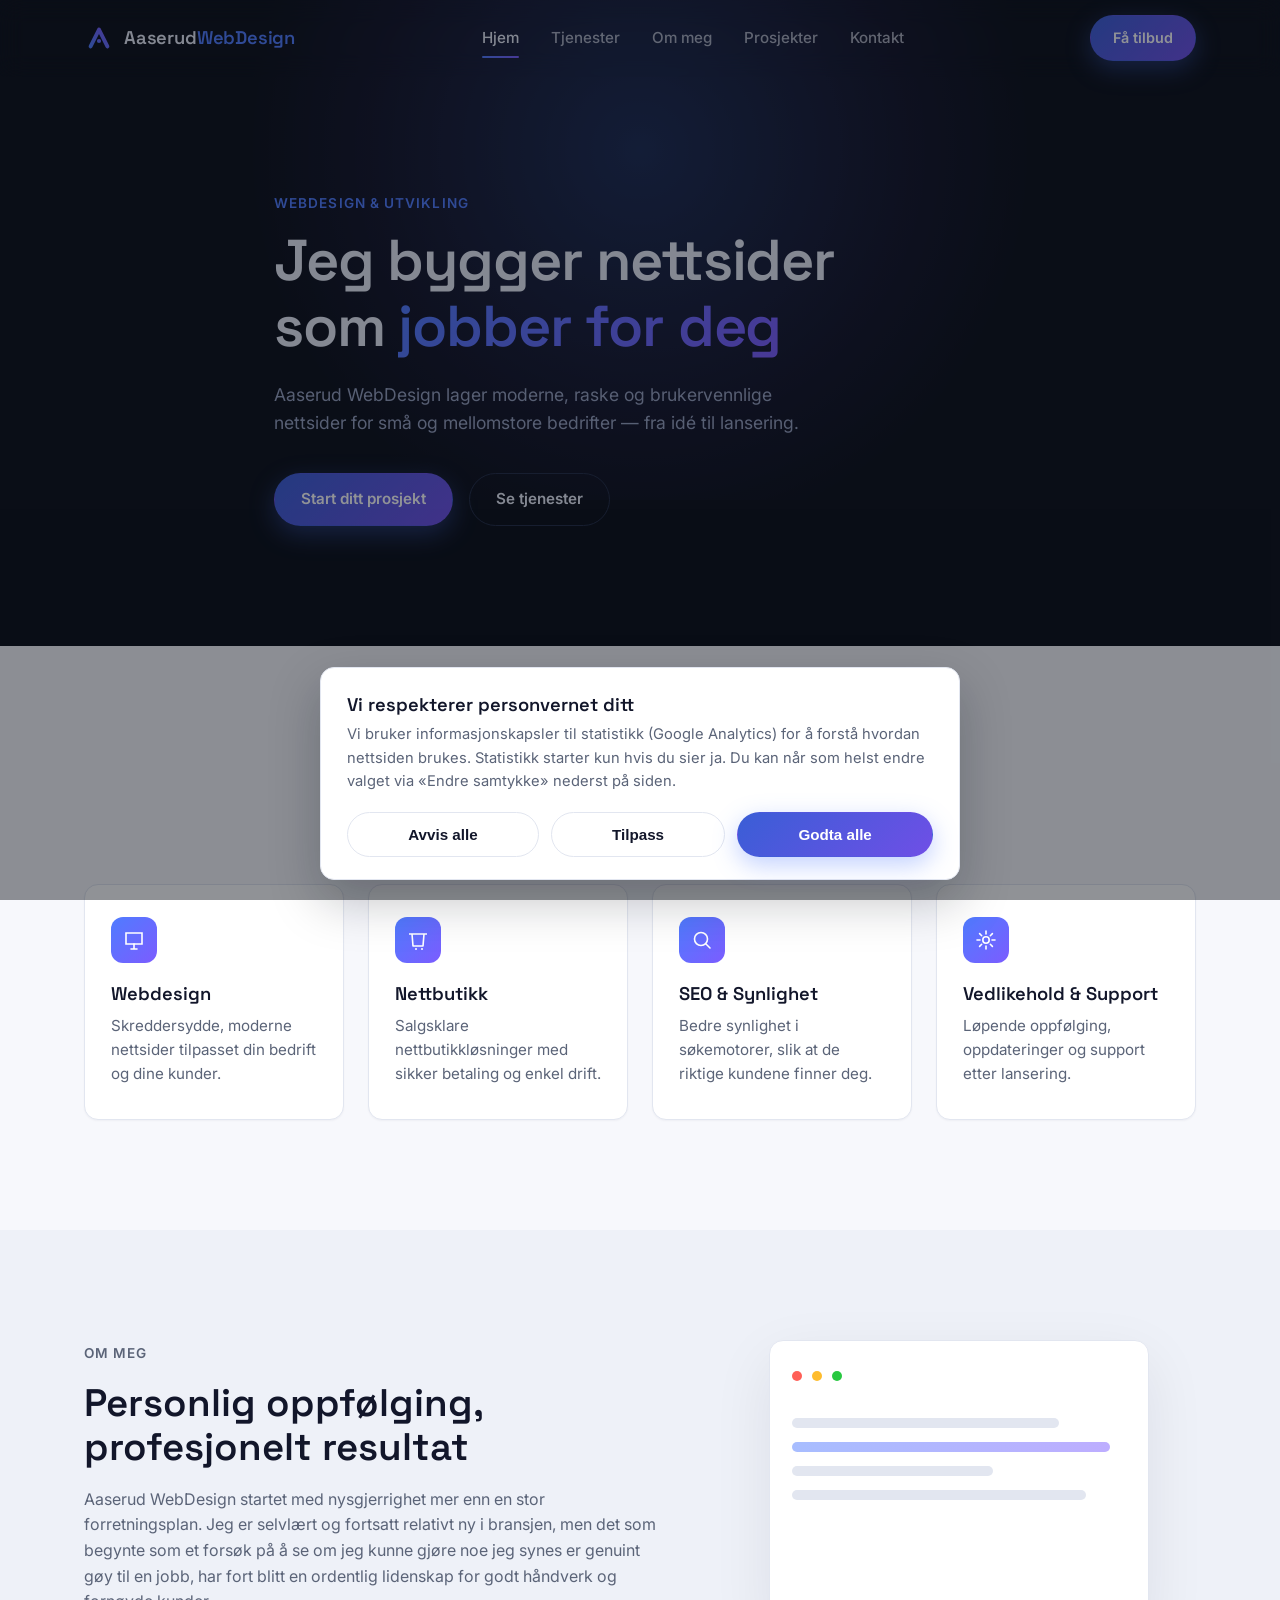
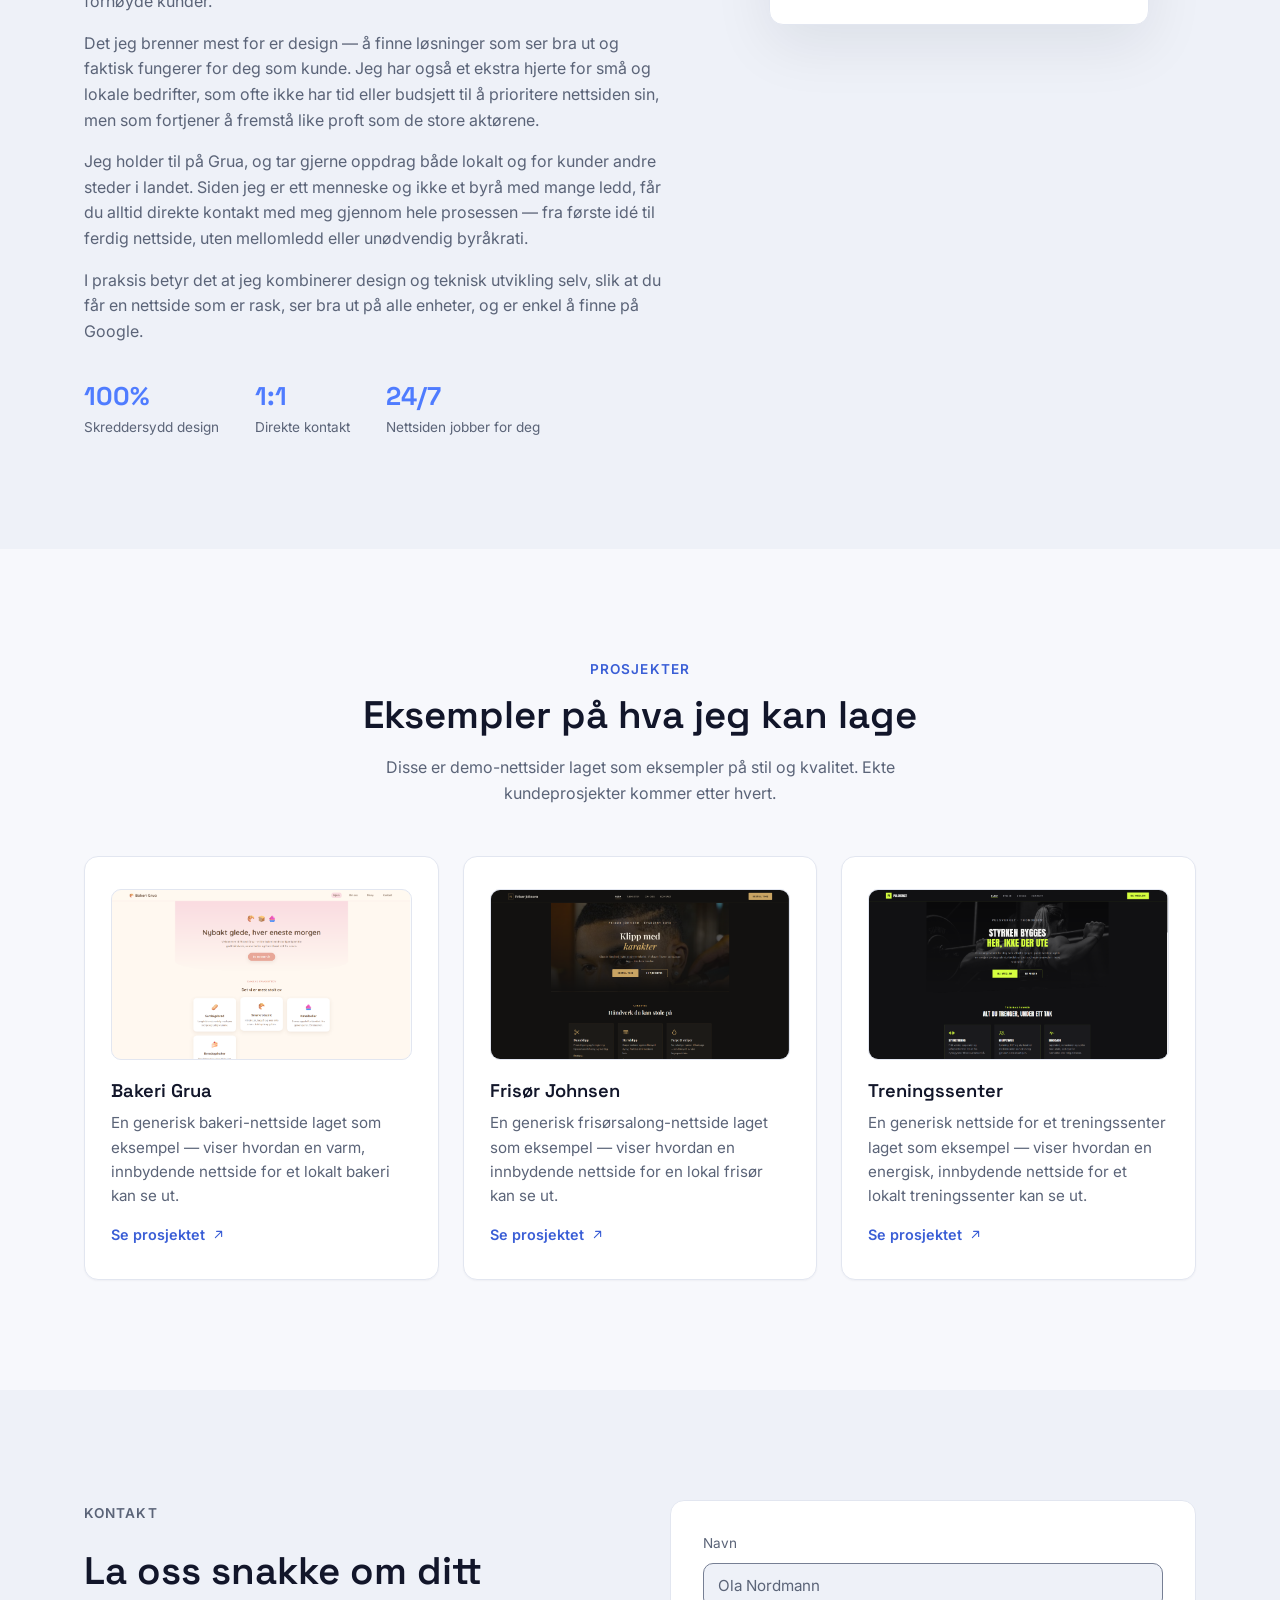
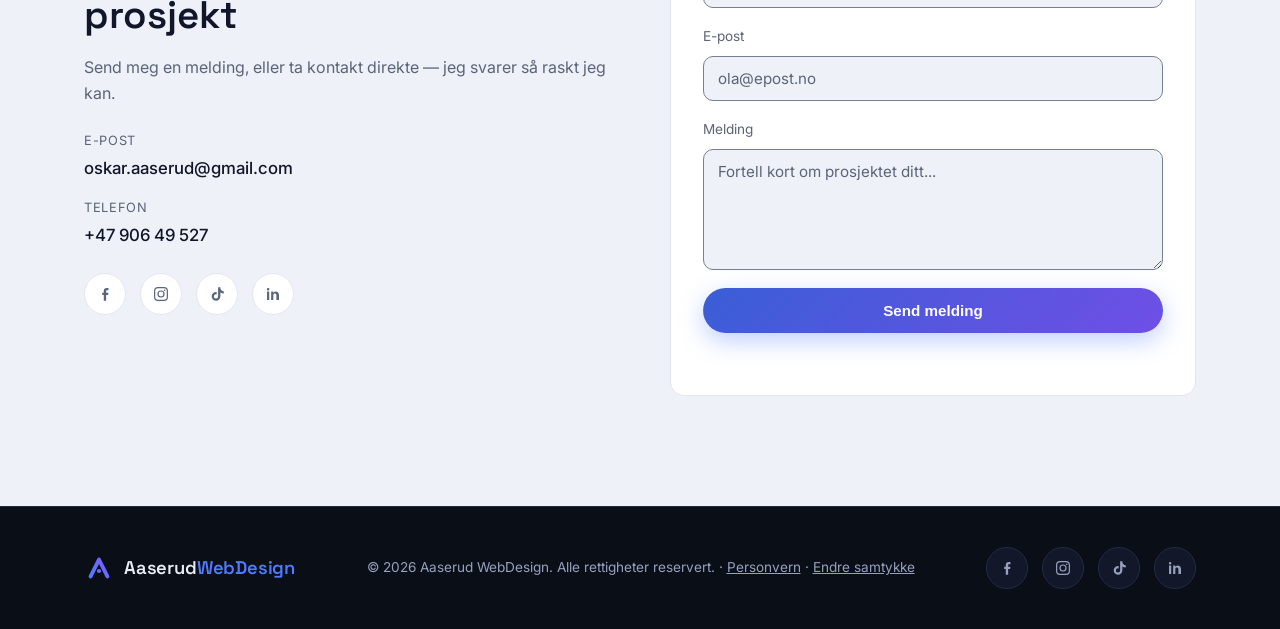
==== index.html @ 6ab15b95 "Forbedre universell utforming (WCAG 2.1 AA) Fikser kontrast (mørkere aksentfarge til tekst/knapper)," ====
<!DOCTYPE html>
<html lang="no">
<head>
<meta charset="UTF-8">
<meta name="viewport" content="width=device-width, initial-scale=1.0">
<title>Aaserud WebDesign | Nettsider som konverterer</title>
<meta name="description" content="Aaserud WebDesign lager moderne, raske og effektive nettsider for bedrifter. Webdesign, nettbutikk, SEO og support.">
<link rel="preconnect" href="https://fonts.googleapis.com">
<link rel="preconnect" href="https://fonts.gstatic.com" crossorigin>
<link href="https://fonts.googleapis.com/css2?family=Space+Grotesk:wght@400;500;600;700&family=Inter:wght@400;500;600&display=swap" rel="stylesheet">
<link rel="stylesheet" href="css/style.css">
<link rel="icon" type="image/svg+xml" href="favicon.svg">
</head>
<body>

<!-- Lar tastatur-/skjermleserbrukere hoppe rett til innholdet -->
<a href="#innhold" class="skip-link">Hopp til hovedinnhold</a>

<!-- Shared logo mark (referenced via <use>) -->
<svg width="0" height="0" style="position:absolute" aria-hidden="true">
  <defs>
    <linearGradient id="logoGrad" x1="0%" y1="100%" x2="100%" y2="0%">
      <stop offset="0%" stop-color="#4f7cff"/>
      <stop offset="100%" stop-color="#7c5cff"/>
    </linearGradient>
  </defs>
  <symbol id="logo-mark" viewBox="0 0 100 100">
    <path d="M22 78 L50 22 L78 78" fill="none" stroke="url(#logoGrad)" stroke-width="13" stroke-linecap="round" stroke-linejoin="round"/>
    <circle cx="50" cy="60" r="7" fill="url(#logoGrad)"/>
  </symbol>
</svg>

<header class="site-header" id="site-header">
  <div class="container header-inner">
    <a href="#hjem" class="logo">
      <svg class="logo-mark" aria-hidden="true"><use href="#logo-mark"/></svg>
      <span class="logo-text">Aaserud<span class="logo-accent">WebDesign</span></span>
    </a>

    <nav class="main-nav" id="main-nav">
      <a href="#hjem">Hjem</a>
      <a href="#tjenester">Tjenester</a>
      <a href="#om-oss">Om meg</a>
      <a href="#prosjekter">Prosjekter</a>
      <a href="#kontakt">Kontakt</a>
    </nav>

    <a href="#kontakt" class="btn btn-primary btn-nav">Få tilbud</a>

    <button class="nav-toggle" id="nav-toggle" aria-label="Åpne meny" aria-expanded="false">
      <span></span><span></span><span></span>
    </button>
  </div>
</header>

<main id="innhold" tabindex="-1">

  <!-- HERO -->
  <section class="hero" id="hjem">
    <div class="hero-glow"></div>
    <div class="container hero-inner">
      <p class="eyebrow">Webdesign &amp; Utvikling</p>
      <h1>Jeg bygger nettsider<br>som <span class="text-gradient">jobber for deg</span></h1>
      <p class="hero-lead">
        Aaserud WebDesign lager moderne, raske og brukervennlige nettsider
        for små og mellomstore bedrifter — fra idé til lansering.
      </p>
      <div class="hero-actions">
        <a href="#kontakt" class="btn btn-primary">Start ditt prosjekt</a>
        <a href="#tjenester" class="btn btn-ghost">Se tjenester</a>
      </div>
    </div>
  </section>

  <!-- TJENESTER -->
  <section class="section" id="tjenester">
    <div class="container">
      <p class="eyebrow center">Tjenester</p>
      <h2 class="section-title center">Hva jeg kan hjelpe deg med</h2>

      <div class="grid grid-4">
        <div class="card reveal">
          <div class="card-icon" aria-hidden="true">
            <svg viewBox="0 0 24 24" fill="none"><path d="M4 5h16v11H4z" stroke="currentColor" stroke-width="1.6"/><path d="M9 21h6M12 16v5" stroke="currentColor" stroke-width="1.6" stroke-linecap="round"/></svg>
          </div>
          <h3>Webdesign</h3>
          <p>Skreddersydde, moderne nettsider tilpasset din bedrift og dine kunder.</p>
        </div>

        <div class="card reveal">
          <div class="card-icon" aria-hidden="true">
            <svg viewBox="0 0 24 24" fill="none"><path d="M3 6h18M6 6l1 12h10l1-12" stroke="currentColor" stroke-width="1.6" stroke-linejoin="round"/><circle cx="10" cy="21" r="1" fill="currentColor"/><circle cx="16" cy="21" r="1" fill="currentColor"/></svg>
          </div>
          <h3>Nettbutikk</h3>
          <p>Salgsklare nettbutikkløsninger med sikker betaling og enkel drift.</p>
        </div>

        <div class="card reveal">
          <div class="card-icon" aria-hidden="true">
            <svg viewBox="0 0 24 24" fill="none"><circle cx="11" cy="11" r="6.5" stroke="currentColor" stroke-width="1.6"/><path d="M20 20l-4-4" stroke="currentColor" stroke-width="1.6" stroke-linecap="round"/></svg>
          </div>
          <h3>SEO &amp; Synlighet</h3>
          <p>Bedre synlighet i søkemotorer, slik at de riktige kundene finner deg.</p>
        </div>

        <div class="card reveal">
          <div class="card-icon" aria-hidden="true">
            <svg viewBox="0 0 24 24" fill="none"><path d="M12 3v3M12 18v3M3 12h3M18 12h3M5.6 5.6l2.1 2.1M16.3 16.3l2.1 2.1M18.4 5.6l-2.1 2.1M7.7 16.3l-2.1 2.1" stroke="currentColor" stroke-width="1.6" stroke-linecap="round"/><circle cx="12" cy="12" r="3.2" stroke="currentColor" stroke-width="1.6"/></svg>
          </div>
          <h3>Vedlikehold &amp; Support</h3>
          <p>Løpende oppfølging, oppdateringer og support etter lansering.</p>
        </div>
      </div>
    </div>
  </section>

  <!-- OM OSS -->
  <section class="section section-alt" id="om-oss">
    <div class="container about-grid">
      <div class="about-text reveal">
        <p class="eyebrow">Om meg</p>
        <h2 class="section-title">Personlig oppfølging, profesjonelt resultat</h2>
        <p>
          Aaserud WebDesign startet med nysgjerrighet mer enn en stor forretningsplan.
          Jeg er selvlært og fortsatt relativt ny i bransjen, men det som begynte som et
          forsøk på å se om jeg kunne gjøre noe jeg synes er genuint gøy til en jobb, har
          fort blitt en ordentlig lidenskap for godt håndverk og fornøyde kunder.
        </p>
        <p>
          Det jeg brenner mest for er design — å finne løsninger som ser bra ut og faktisk
          fungerer for deg som kunde. Jeg har også et ekstra hjerte for små og lokale
          bedrifter, som ofte ikke har tid eller budsjett til å prioritere nettsiden sin,
          men som fortjener å fremstå like proft som de store aktørene.
        </p>
        <p>
          Jeg holder til på Grua, og tar gjerne oppdrag både lokalt og for kunder andre
          steder i landet. Siden jeg er ett menneske og ikke et byrå med mange ledd, får
          du alltid direkte kontakt med meg gjennom hele prosessen — fra første idé til
          ferdig nettside, uten mellomledd eller unødvendig byråkrati.
        </p>
        <p>
          I praksis betyr det at jeg kombinerer design og teknisk utvikling selv, slik at
          du får en nettside som er rask, ser bra ut på alle enheter, og er enkel å finne
          på Google.
        </p>

        <div class="stats">
          <div class="stat">
            <span class="stat-num">100%</span>
            <span class="stat-label">Skreddersydd design</span>
          </div>
          <div class="stat">
            <span class="stat-num">1:1</span>
            <span class="stat-label">Direkte kontakt</span>
          </div>
          <div class="stat">
            <span class="stat-num">24/7</span>
            <span class="stat-label">Nettsiden jobber for deg</span>
          </div>
        </div>
      </div>

      <div class="about-visual reveal" aria-hidden="true">
        <div class="visual-card">
          <div class="visual-dot dot-red"></div>
          <div class="visual-dot dot-yellow"></div>
          <div class="visual-dot dot-green"></div>
          <div class="visual-lines">
            <span></span><span></span><span></span><span></span>
          </div>
        </div>
      </div>
    </div>
  </section>

  <!-- PROSJEKTER -->
  <section class="section" id="prosjekter">
    <div class="container">
      <p class="eyebrow center">Prosjekter</p>
      <h2 class="section-title center">Eksempler på hva jeg kan lage</h2>
      <p class="section-lead center">
        Disse er demo-nettsider laget som eksempler på stil og kvalitet. Ekte kundeprosjekter kommer etter hvert.
      </p>

      <div class="grid grid-3">
        <div class="card project-card reveal">
          <div class="project-thumb">
            <img src="bilder/Bakeri Grua.png" alt="Skjermbilde av Bakeri Grua-nettsiden" loading="lazy">
          </div>
          <h3>Bakeri Grua</h3>
          <p>En generisk bakeri-nettside laget som eksempel — viser hvordan en varm, innbydende nettside for et lokalt bakeri kan se ut.</p>
          <a href="https://oskaraaserud-dev.github.io/Bakeri-Grua/" class="project-link" target="_blank" rel="noopener" aria-label="Se prosjektet Bakeri Grua (åpnes i ny fane)">
            Se prosjektet
            <svg viewBox="0 0 24 24" fill="none"><path d="M7 17L17 7M9 7h8v8" stroke="currentColor" stroke-width="1.8" stroke-linecap="round" stroke-linejoin="round"/></svg>
          </a>
        </div>
        <div class="card project-card reveal">
          <div class="project-thumb">
            <img src="bilder/Frisør Johnsen.png" alt="Skjermbilde av Frisør Johnsen-nettsiden" loading="lazy">
          </div>
          <h3>Frisør Johnsen</h3>
          <p>En generisk frisørsalong-nettside laget som eksempel — viser hvordan en innbydende nettside for en lokal frisør kan se ut.</p>
          <a href="https://oskaraaserud-dev.github.io/Fris-r-Johnsen/" class="project-link" target="_blank" rel="noopener" aria-label="Se prosjektet Frisør Johnsen (åpnes i ny fane)">
            Se prosjektet
            <svg viewBox="0 0 24 24" fill="none"><path d="M7 17L17 7M9 7h8v8" stroke="currentColor" stroke-width="1.8" stroke-linecap="round" stroke-linejoin="round"/></svg>
          </a>
        </div>
        <div class="card project-card reveal">
          <div class="project-thumb">
            <img src="bilder/Treningssenter.png" alt="Skjermbilde av Treningssenter-nettsiden" loading="lazy">
          </div>
          <h3>Treningssenter</h3>
          <p>En generisk nettside for et treningssenter laget som eksempel — viser hvordan en energisk, innbydende nettside for et lokalt treningssenter kan se ut.</p>
          <a href="https://oskaraaserud-dev.github.io/treningssenter/" class="project-link" target="_blank" rel="noopener" aria-label="Se prosjektet Treningssenter (åpnes i ny fane)">
            Se prosjektet
            <svg viewBox="0 0 24 24" fill="none"><path d="M7 17L17 7M9 7h8v8" stroke="currentColor" stroke-width="1.8" stroke-linecap="round" stroke-linejoin="round"/></svg>
          </a>
        </div>
      </div>
    </div>
  </section>

  <!-- KONTAKT -->
  <section class="section section-alt" id="kontakt">
    <div class="container contact-grid">
      <div class="contact-info reveal">
        <p class="eyebrow">Kontakt</p>
        <h2 class="section-title">La oss snakke om ditt prosjekt</h2>
        <p>Send meg en melding, eller ta kontakt direkte — jeg svarer så raskt jeg kan.</p>

        <ul class="contact-list">
          <li>
            <span class="contact-label">E-post</span>
            <a href="mailto:oskar.aaserud@gmail.com">oskar.aaserud@gmail.com</a>
          </li>
          <li>
            <span class="contact-label">Telefon</span>
            <a href="tel:+4790649527">+47 906 49 527</a>
          </li>
        </ul>

        <div class="social-links">
          <a class="social-icon" href="https://www.facebook.com/profile.php?id=61591811129227" target="_blank" rel="noopener" title="Facebook" aria-label="Facebook (åpnes i ny fane)">
            <svg viewBox="0 0 24 24" fill="currentColor"><path d="M13.5 21v-7.6h2.6l.4-3h-3v-1.9c0-.87.24-1.46 1.5-1.46h1.6V4.1c-.28-.04-1.23-.12-2.34-.12-2.32 0-3.9 1.4-3.9 4V10.4H8.3v3h2.1V21h3.1z"/></svg>
          </a>
          <a class="social-icon" href="https://www.instagram.com/aaserudweb/" target="_blank" rel="noopener" title="Instagram" aria-label="Instagram (åpnes i ny fane)">
            <svg viewBox="0 0 24 24" fill="none"><rect x="3.5" y="3.5" width="17" height="17" rx="4.5" stroke="currentColor" stroke-width="1.6"/><circle cx="12" cy="12" r="4" stroke="currentColor" stroke-width="1.6"/><circle cx="17" cy="7" r="1" fill="currentColor"/></svg>
          </a>
          <a class="social-icon" href="https://www.tiktok.com/@aaserudweb" target="_blank" rel="noopener" title="TikTok" aria-label="TikTok (åpnes i ny fane)">
            <svg viewBox="0 0 24 24" fill="currentColor"><path d="M16.5 3h-3v12.2a2.8 2.8 0 1 1-2-2.68V9.4a5.8 5.8 0 1 0 5 5.75V9.9a7.7 7.7 0 0 0 4.5 1.45V8.35A4.7 4.7 0 0 1 16.5 3z"/></svg>
          </a>
          <a class="social-icon" href="https://www.linkedin.com/in/oskar-aaserud-960162421/" target="_blank" rel="noopener" title="LinkedIn" aria-label="LinkedIn (åpnes i ny fane)">
            <svg viewBox="0 0 24 24" fill="currentColor"><path d="M6.94 8.5H4.06V20h2.88V8.5zM5.5 4a1.67 1.67 0 100 3.34A1.67 1.67 0 005.5 4zM20 20v-6.34c0-3.4-1.82-4.98-4.24-4.98-1.96 0-2.83 1.08-3.32 1.83V8.5H9.56c.04.87 0 11.5 0 11.5h2.88v-6.42c0-.34.03-.69.13-.94.28-.69.92-1.42 2-1.42 1.41 0 1.97 1.07 1.97 2.65V20H20z"/></svg>
          </a>
        </div>
      </div>

      <form class="contact-form reveal" id="contact-form" action="https://formsubmit.co/oskar.aaserud@gmail.com" method="POST">
        <div class="form-row">
          <label for="name">Navn</label>
          <input type="text" id="name" name="Navn" required placeholder="Ola Nordmann">
        </div>
        <div class="form-row">
          <label for="email">E-post</label>
          <input type="email" id="email" name="E-post" required placeholder="ola@epost.no">
        </div>
        <div class="form-row">
          <label for="message">Melding</label>
          <textarea id="message" name="Melding" rows="5" required placeholder="Fortell kort om prosjektet ditt..."></textarea>
        </div>

        <!-- FormSubmit-innstillinger -->
        <input type="hidden" name="_subject" value="Ny henvendelse fra Aaserud WebDesign-nettsiden">
        <input type="hidden" name="_template" value="table">
        <input type="hidden" name="_captcha" value="false">
        <input type="hidden" name="_next" id="next-field" value="takk.html">
        <input type="text" name="_honey" style="display:none" tabindex="-1" autocomplete="off">

        <button type="submit" class="btn btn-primary btn-full">Send melding</button>
        <p class="form-note" id="form-note" aria-live="polite"></p>
      </form>
    </div>
  </section>

</main>

<footer class="site-footer">
  <div class="container footer-inner">
    <a href="#hjem" class="logo">
      <svg class="logo-mark" aria-hidden="true"><use href="#logo-mark"/></svg>
      <span class="logo-text">Aaserud<span class="logo-accent">WebDesign</span></span>
    </a>
    <p>&copy; <span id="year"></span> Aaserud WebDesign. Alle rettigheter reservert.
      &middot; <a href="personvern.html">Personvern</a>
      &middot; <button type="button" class="consent-reopen" data-consent-reopen>Endre samtykke</button></p>
    <div class="social-links footer-social">
      <a class="social-icon" href="https://www.facebook.com/profile.php?id=61591811129227" target="_blank" rel="noopener" title="Facebook" aria-label="Facebook (åpnes i ny fane)">
        <svg viewBox="0 0 24 24" fill="currentColor"><path d="M13.5 21v-7.6h2.6l.4-3h-3v-1.9c0-.87.24-1.46 1.5-1.46h1.6V4.1c-.28-.04-1.23-.12-2.34-.12-2.32 0-3.9 1.4-3.9 4V10.4H8.3v3h2.1V21h3.1z"/></svg>
      </a>
      <a class="social-icon" href="https://www.instagram.com/aaserudweb/" target="_blank" rel="noopener" title="Instagram" aria-label="Instagram (åpnes i ny fane)">
        <svg viewBox="0 0 24 24" fill="none"><rect x="3.5" y="3.5" width="17" height="17" rx="4.5" stroke="currentColor" stroke-width="1.6"/><circle cx="12" cy="12" r="4" stroke="currentColor" stroke-width="1.6"/><circle cx="17" cy="7" r="1" fill="currentColor"/></svg>
      </a>
      <a class="social-icon" href="https://www.tiktok.com/@aaserudweb" target="_blank" rel="noopener" title="TikTok" aria-label="TikTok (åpnes i ny fane)">
        <svg viewBox="0 0 24 24" fill="currentColor"><path d="M16.5 3h-3v12.2a2.8 2.8 0 1 1-2-2.68V9.4a5.8 5.8 0 1 0 5 5.75V9.9a7.7 7.7 0 0 0 4.5 1.45V8.35A4.7 4.7 0 0 1 16.5 3z"/></svg>
      </a>
      <a class="social-icon" href="https://www.linkedin.com/in/oskar-aaserud-960162421/" target="_blank" rel="noopener" title="LinkedIn" aria-label="LinkedIn (åpnes i ny fane)">
        <svg viewBox="0 0 24 24" fill="currentColor"><path d="M6.94 8.5H4.06V20h2.88V8.5zM5.5 4a1.67 1.67 0 100 3.34A1.67 1.67 0 005.5 4zM20 20v-6.34c0-3.4-1.82-4.98-4.24-4.98-1.96 0-2.83 1.08-3.32 1.83V8.5H9.56c.04.87 0 11.5 0 11.5h2.88v-6.42c0-.34.03-.69.13-.94.28-.69.92-1.42 2-1.42 1.41 0 1.97 1.07 1.97 2.65V20H20z"/></svg>
      </a>
    </div>
  </div>
</footer>

<script src="js/script.js"></script>
<script src="js/consent.js"></script>
</body>
</html>
---- css/style.css ----
/* ===== Variables ===== */
:root {
  --bg: #f7f8fc;
  --bg-alt: #eef1f8;
  --surface: #ffffff;
  --surface-hover: #f5f7fc;
  --border: #e2e6f0;
  --text: #12162a;
  --text-muted: #5b6478;
  --accent: #4f7cff;
  --accent-2: #7c5cff;
  --accent-gradient: linear-gradient(135deg, var(--accent), var(--accent-2));
  /* Mørkere varianter til tekst/knapper der hvit eller lys bakgrunn krever
     WCAG AA-kontrast (4.5:1). Brand-blåfargen over beholdes til grafikk og
     til tekst på mørk bakgrunn, der den allerede har god kontrast. */
  --accent-strong: #3a5ed6;    /* tekstlenker på lys bakgrunn */
  --accent-2-strong: #6f4fe6;  /* mørkere lilla, kun i knappe-gradienten */
  --field-border: #767f94;     /* synlig kant på skjemafelt (WCAG 1.4.11) */
  --radius: 14px;
  --font-head: 'Space Grotesk', 'Inter', sans-serif;
  --font-body: 'Inter', sans-serif;
  --container: 1160px;

  /* Dark bookend sections (hero + footer) */
  --dark-bg: #0a0e17;
  --dark-surface: #121829;
  --dark-border: #232c45;
  --dark-text: #e8ecf7;
  --dark-text-muted: #97a1bf;
}

* { box-sizing: border-box; margin: 0; padding: 0; }

html { scroll-behavior: smooth; }

body {
  background: var(--bg);
  color: var(--text);
  font-family: var(--font-body);
  line-height: 1.6;
  -webkit-font-smoothing: antialiased;
  overflow-x: hidden;
}

h1, h2, h3, .logo {
  font-family: var(--font-head);
  font-weight: 600;
  line-height: 1.15;
}

a { color: inherit; text-decoration: none; }

img { max-width: 100%; display: block; }

/* ===== Tilgjengelighet: synlig tastaturfokus ===== */
/* Tydelig fokus-omriss for ALT som kan nås med Tab (lenker, knapper, felt).
   :focus-visible vises kun ved tastaturbruk, ikke ved museklikk. */
:focus-visible {
  outline: 3px solid var(--accent);
  outline-offset: 2px;
}

/* "Hopp til hovedinnhold"-lenke: skjult til den får tastaturfokus. */
.skip-link {
  position: absolute;
  left: 12px;
  top: -60px;
  z-index: 1001;
  background: var(--surface);
  color: var(--text);
  padding: 10px 18px;
  border: 1px solid var(--border);
  border-radius: 8px;
  font-weight: 600;
  transition: top 0.2s ease;
}
.skip-link:focus { top: 12px; }

/* Synlig for skjermlesere, skjult visuelt (f.eks. «(åpnes i ny fane)»). */
.visually-hidden {
  position: absolute !important;
  width: 1px; height: 1px;
  padding: 0; margin: -1px;
  overflow: hidden;
  clip: rect(0, 0, 0, 0);
  white-space: nowrap;
  border: 0;
}

.container {
  width: 100%;
  max-width: var(--container);
  margin: 0 auto;
  padding: 0 24px;
}

.text-gradient {
  background: var(--accent-gradient);
  -webkit-background-clip: text;
  background-clip: text;
  color: transparent;
}

.eyebrow {
  display: inline-block;
  font-size: 0.85rem;
  font-weight: 600;
  letter-spacing: 0.08em;
  text-transform: uppercase;
  color: var(--accent-strong);   /* mørkere blå for lesbarhet på lys bakgrunn */
  margin-bottom: 12px;
}

.eyebrow.center { display: block; text-align: center; }
/* På den mørke hero-baren har brand-blåfargen god kontrast – behold den der. */
.hero .eyebrow { color: var(--accent); }

.section-title { font-size: clamp(1.7rem, 3vw, 2.4rem); margin-bottom: 18px; }
.section-title.center { text-align: center; }
.section-lead { color: var(--text-muted); max-width: 560px; }
.section-lead.center { margin: 0 auto 40px; text-align: center; }

/* ===== Buttons ===== */
.btn {
  display: inline-flex;
  align-items: center;
  justify-content: center;
  padding: 13px 26px;
  border-radius: 999px;
  font-weight: 600;
  font-size: 0.95rem;
  border: 1px solid transparent;
  cursor: pointer;
  transition: transform 0.2s ease, box-shadow 0.2s ease, background 0.2s ease, border-color .2s ease;
}

.btn-primary {
  /* Litt dypere gradient enn brand-fargen, slik at hvit tekst får minst
     4.5:1 kontrast (WCAG AA for normal tekst). Nesten umerkelig visuelt. */
  background: linear-gradient(135deg, var(--accent-strong), var(--accent-2-strong));
  color: #fff;
  box-shadow: 0 8px 24px rgba(79, 124, 255, 0.35);
}

.btn-primary:hover { transform: translateY(-2px); box-shadow: 0 12px 30px rgba(79, 124, 255, 0.45); }

.btn-ghost {
  background: transparent;
  color: var(--dark-text);
  border-color: var(--dark-border);
}

.btn-ghost:hover { border-color: var(--accent); color: var(--accent); }

.btn-full { width: 100%; }

/* ===== Header ===== */
.site-header {
  position: fixed;
  top: 0; left: 0; right: 0;
  z-index: 100;
  background: transparent;
  color: var(--dark-text);
  backdrop-filter: blur(12px);
  border-bottom: 1px solid transparent;
  transition: border-color 0.3s ease, background 0.3s ease, color 0.3s ease;
}

.site-header.scrolled {
  border-bottom-color: var(--border);
  background: rgba(247, 248, 252, 0.88);
  color: var(--text);
  box-shadow: 0 1px 0 rgba(18, 22, 42, 0.04);
}

.header-inner {
  display: flex;
  align-items: center;
  justify-content: space-between;
  height: 76px;
}

.logo {
  display: inline-flex;
  align-items: center;
  gap: 10px;
  font-size: 1.15rem;
  font-weight: 600;
  letter-spacing: -0.01em;
  white-space: nowrap;
}
.logo-accent { color: var(--accent); }

.logo-mark {
  width: 30px;
  height: 30px;
  flex-shrink: 0;
  transition: transform 0.35s cubic-bezier(0.34, 1.56, 0.64, 1);
}
.logo:hover .logo-mark { transform: rotate(-8deg) scale(1.08); }

.main-nav { display: flex; gap: 32px; }
.main-nav a {
  font-size: 0.95rem;
  color: currentColor;
  opacity: 0.7;
  font-weight: 500;
  transition: opacity 0.2s ease;
  position: relative;
}
.main-nav a:hover { opacity: 1; }
.main-nav a.active { opacity: 1; }
.main-nav a.active::after {
  content: '';
  position: absolute;
  left: 0; right: 0; bottom: -8px;
  height: 2px;
  background: var(--accent-gradient);
  border-radius: 2px;
}

.btn-nav { padding: 10px 22px; font-size: 0.9rem; }

.nav-toggle {
  display: none;
  flex-direction: column;
  justify-content: center;
  gap: 5px;
  width: 40px;
  height: 40px;
  background: none;
  border: none;
  cursor: pointer;
}
.nav-toggle span {
  display: block;
  width: 22px;
  height: 2px;
  background: currentColor;
  border-radius: 2px;
  transition: transform 0.25s ease, opacity 0.25s ease;
}

/* ===== Hero ===== */
.hero {
  position: relative;
  background: var(--dark-bg);
  color: var(--dark-text);
  padding: 190px 0 120px;
  overflow: hidden;
}

.hero-glow {
  position: absolute;
  top: -200px;
  left: 50%;
  transform: translateX(-50%);
  width: 900px;
  height: 700px;
  background: radial-gradient(circle, rgba(79,124,255,0.25) 0%, rgba(124,92,255,0.08) 45%, transparent 70%);
  pointer-events: none;
  z-index: 0;
}

.hero-inner { position: relative; z-index: 1; max-width: 780px; }

.hero h1 {
  font-size: clamp(2.2rem, 5.5vw, 3.6rem);
  letter-spacing: -0.02em;
  margin-bottom: 22px;
}

.hero-lead {
  font-size: 1.1rem;
  color: var(--dark-text-muted);
  max-width: 560px;
  margin-bottom: 36px;
}

.hero-actions { display: flex; gap: 16px; flex-wrap: wrap; }

/* ===== Thank you page ===== */
.thanks-hero { min-height: 80vh; display: flex; align-items: center; padding: 160px 0; }
.thanks-inner { text-align: center; max-width: 620px; margin: 0 auto; }
.thanks-inner .hero-lead { margin-left: auto; margin-right: auto; }
.thanks-inner .hero-actions { justify-content: center; }
.thanks-icon {
  width: 64px;
  height: 64px;
  margin: 0 auto 24px;
  border-radius: 50%;
  background: var(--accent-gradient);
  display: flex;
  align-items: center;
  justify-content: center;
  color: #fff;
  box-shadow: 0 12px 30px rgba(79, 124, 255, 0.4);
}
.thanks-icon svg { width: 30px; height: 30px; }

/* ===== Sections ===== */
.section { padding: 110px 0; }
.section-alt { background: var(--bg-alt); }

/* ===== Grid & Cards ===== */
.grid { display: grid; gap: 24px; margin-top: 50px; }
.grid-4 { grid-template-columns: repeat(4, 1fr); }
.grid-3 { grid-template-columns: repeat(3, 1fr); }

.card {
  background: var(--surface);
  border: 1px solid var(--border);
  border-radius: var(--radius);
  padding: 32px 26px;
  box-shadow: 0 1px 2px rgba(18, 22, 42, 0.04);
  transition: transform 0.25s ease, border-color 0.25s ease, background 0.25s ease, box-shadow 0.25s ease;
}

.card:hover {
  transform: translateY(-4px);
  border-color: var(--accent);
  background: var(--surface-hover);
  box-shadow: 0 16px 32px rgba(79, 124, 255, 0.12);
}

.card-icon {
  width: 46px;
  height: 46px;
  border-radius: 12px;
  background: var(--accent-gradient);
  display: flex;
  align-items: center;
  justify-content: center;
  margin-bottom: 20px;
  color: #fff;
}
.card-icon svg { width: 24px; height: 24px; }

.card h3 { font-size: 1.15rem; margin-bottom: 10px; }
.card p { color: var(--text-muted); font-size: 0.95rem; }

.project-placeholder {
  height: 140px;
  border-radius: 10px;
  background: linear-gradient(135deg, rgba(79,124,255,0.15), rgba(124,92,255,0.1));
  border: 1px dashed var(--border);
  margin-bottom: 20px;
}

.project-thumb {
  position: relative;
  width: 100%;
  padding-top: 56.25%;
  overflow: hidden;
  border-radius: 10px;
  border: 1px solid var(--border);
  background: var(--bg-alt);
  margin-bottom: 20px;
}
.project-thumb img {
  position: absolute;
  top: 0; left: 0;
  width: 100%;
  height: 100%;
  object-fit: cover;
  object-position: top;
}

.project-link {
  display: inline-flex;
  align-items: center;
  gap: 6px;
  margin-top: 14px;
  font-size: 0.9rem;
  font-weight: 600;
  color: var(--accent-strong);
  transition: gap 0.2s ease;
}
.project-link svg { width: 15px; height: 15px; }
.project-link:hover { gap: 10px; }

/* ===== About ===== */
.about-grid {
  display: grid;
  grid-template-columns: 1.1fr 0.9fr;
  gap: 60px;
  align-items: start;
}

.about-visual { position: sticky; top: 110px; }

.about-text p { color: var(--text-muted); margin-bottom: 16px; }

.stats { display: flex; gap: 36px; margin-top: 32px; flex-wrap: wrap; }
.stat { display: flex; flex-direction: column; }
.stat-num { font-family: var(--font-head); font-size: 1.6rem; font-weight: 700; color: var(--accent); }
.stat-label { font-size: 0.85rem; color: var(--text-muted); }

.about-visual { display: flex; justify-content: center; }
.visual-card {
  width: 100%;
  max-width: 380px;
  aspect-ratio: 4/3;
  background: var(--surface);
  border: 1px solid var(--border);
  border-radius: var(--radius);
  padding: 22px;
  position: relative;
  box-shadow: 0 20px 60px rgba(18, 22, 42, 0.08);
}
.visual-dot { width: 10px; height: 10px; border-radius: 50%; display: inline-block; margin-right: 6px; }
.dot-red { background: #ff5f57; }
.dot-yellow { background: #febc2e; }
.dot-green { background: #28c840; }
.visual-lines { margin-top: 30px; display: flex; flex-direction: column; gap: 14px; }
.visual-lines span { display: block; height: 10px; border-radius: 6px; background: var(--border); }
.visual-lines span:nth-child(1) { width: 80%; }
.visual-lines span:nth-child(2) { width: 95%; background: var(--accent-gradient); opacity: 0.5; }
.visual-lines span:nth-child(3) { width: 60%; }
.visual-lines span:nth-child(4) { width: 88%; }

/* ===== Contact ===== */
.contact-grid {
  display: grid;
  grid-template-columns: 1fr 1fr;
  gap: 60px;
  align-items: start;
}

.contact-info p { color: var(--text-muted); margin-bottom: 24px; }

.contact-list { list-style: none; margin-bottom: 24px; }
.contact-list li { display: flex; flex-direction: column; margin-bottom: 16px; }
.contact-label { font-size: 0.8rem; color: var(--text-muted); text-transform: uppercase; letter-spacing: 0.05em; margin-bottom: 4px; }
.contact-list a { font-size: 1.05rem; font-weight: 500; transition: color 0.2s ease; }
.contact-list a:hover { color: var(--accent-strong); }

.social-links { display: flex; gap: 14px; margin-top: 8px; }
.social-icon {
  width: 42px;
  height: 42px;
  border-radius: 50%;
  background: var(--surface);
  border: 1px solid var(--border);
  display: flex;
  align-items: center;
  justify-content: center;
  color: var(--text-muted);
  cursor: pointer;
  transition: color 0.2s ease, border-color 0.2s ease, background 0.2s ease, transform 0.2s ease;
}
.social-icon:hover {
  color: var(--accent);
  border-color: var(--accent);
  transform: translateY(-2px);
}
.social-icon svg { width: 18px; height: 18px; }
.social-note { font-size: 0.82rem; color: var(--text-muted); margin-top: 10px; font-style: italic; }

.contact-form {
  background: var(--surface);
  border: 1px solid var(--border);
  border-radius: var(--radius);
  padding: 32px;
}

.form-row { margin-bottom: 18px; display: flex; flex-direction: column; gap: 8px; }
.form-row label { font-size: 0.85rem; color: var(--text-muted); }

.form-row input,
.form-row textarea {
  background: var(--bg-alt);
  border: 1px solid var(--field-border);  /* mørkere kant så feltet er synlig (WCAG 1.4.11) */
  border-radius: 10px;
  padding: 12px 14px;
  color: var(--text);
  font-family: var(--font-body);
  font-size: 0.95rem;
  resize: vertical;
  transition: border-color 0.2s ease;
}

/* Placeholder mørk nok til å være lesbar (kravet dekkes uansett av label-en). */
.form-row input::placeholder,
.form-row textarea::placeholder { color: var(--text-muted); }

/* Behold aksent-kanten ved fokus, men gi også et tydelig fokus-omriss for
   tastaturbrukere (erstatter det tidligere «outline: none»). */
.form-row input:focus,
.form-row textarea:focus { border-color: var(--accent); }
.form-row input:focus-visible,
.form-row textarea:focus-visible {
  outline: 3px solid var(--accent);
  outline-offset: 2px;
}

.form-note { margin-top: 14px; font-size: 0.85rem; color: var(--accent-strong); text-align: center; min-height: 1.2em; }

/* ===== Footer ===== */
.site-footer {
  background: var(--dark-bg);
  color: var(--dark-text);
  border-top: 1px solid var(--dark-border);
  padding: 40px 0;
}
.footer-inner {
  display: flex;
  align-items: center;
  justify-content: space-between;
  flex-wrap: wrap;
  gap: 20px;
}
.footer-inner p { color: var(--dark-text-muted); font-size: 0.85rem; }
.footer-social { margin: 0; }
.footer-social .social-icon {
  background: var(--dark-surface);
  border-color: var(--dark-border);
  color: var(--dark-text-muted);
}

/* ===== Reveal animation ===== */
.reveal {
  opacity: 0;
  transform: translateY(24px);
  transition: opacity 0.6s ease, transform 0.6s ease;
}
.reveal.in-view {
  opacity: 1;
  transform: translateY(0);
}

/* ===== Responsive ===== */
@media (max-width: 900px) {
  .main-nav, .btn-nav { display: none; }
  .nav-toggle { display: flex; }

  .main-nav.open {
    display: flex;
    flex-direction: column;
    position: absolute;
    top: 76px;
    left: 0; right: 0;
    background: rgba(10, 14, 23, 0.98);
    border-bottom: 1px solid var(--dark-border);
    padding: 20px 24px 28px;
    gap: 18px;
  }

  .site-header.scrolled .main-nav.open {
    background: rgba(247, 248, 252, 0.98);
    border-bottom-color: var(--border);
  }

  .grid-4 { grid-template-columns: repeat(2, 1fr); }
  .grid-3 { grid-template-columns: 1fr; }
  .about-grid, .contact-grid { grid-template-columns: 1fr; }
  .about-visual { order: -1; position: static; }
}

@media (max-width: 560px) {
  .grid-4 { grid-template-columns: 1fr; }
  .hero { padding: 150px 0 80px; }
  .section { padding: 80px 0; }
  .footer-inner { flex-direction: column; text-align: center; }
}

/* ===== Innholdssider (personvern o.l.) ===== */
/* Kompakt mørk topp-bar: gir den faste headeren en lesbar bakgrunn. */
.legal-hero { padding: 150px 0 70px; }
.legal-hero h1 { font-size: clamp(2rem, 4.5vw, 3rem); }

/* Lesbar brødtekst med god luft og behagelig lesebredde. */
.legal { max-width: 760px; }
.legal h2 {
  font-size: 1.3rem;
  margin: 40px 0 12px;
  color: var(--text);
}
.legal p { margin-bottom: 16px; color: var(--text-muted); }
.legal ul { margin: 0 0 16px 22px; color: var(--text-muted); }
.legal li { margin-bottom: 8px; }
.legal strong { color: var(--text); }
.legal a { color: var(--accent-strong); text-decoration: underline; }
.legal code {
  background: var(--bg-alt);
  border: 1px solid var(--border);
  border-radius: 6px;
  padding: 1px 6px;
  font-size: 0.9em;
}
.legal-updated {
  display: inline-block;
  font-size: 0.85rem;
  color: var(--text-muted);
  background: var(--bg-alt);
  border: 1px solid var(--border);
  border-radius: 999px;
  padding: 4px 14px;
  margin-bottom: 24px;
}

/* ===== Samtykke-banner (cookie consent) ===== */
/* Ligger fast nederst på skjermen med en svak, halvgjennomsiktig bakgrunn.
   Fargene gjenbruker sidens variabler slik at banneret matcher resten. */
.consent {
  position: fixed;
  inset: 0;                       /* dekker hele viewporten */
  z-index: 1000;
  display: flex;
  align-items: flex-end;          /* banneret sitter i bunnen */
  justify-content: center;
  padding: 20px;
  background: rgba(10, 14, 23, 0.45);  /* dempet bakteppe */
}
.consent[hidden] { display: none; }

.consent-box {
  width: 100%;
  max-width: 640px;
  background: var(--surface);
  border: 1px solid var(--border);
  border-radius: var(--radius);
  box-shadow: 0 20px 50px rgba(10, 14, 23, 0.25);
  padding: 26px 26px 22px;
}

.consent-title {
  font-size: 1.15rem;
  margin-bottom: 8px;
  color: var(--text);
}
.consent-text {
  font-size: 0.92rem;
  color: var(--text-muted);
  margin-bottom: 18px;
}

/* De tre valgene: samme størrelse og plass = likeverdige (ekomloven-krav). */
.consent-actions {
  display: flex;
  flex-wrap: wrap;
  gap: 12px;
}
.consent-btn {
  flex: 1 1 auto;
  justify-content: center;
  min-width: 130px;
}

/* .btn-ghost er laget for mørk bakgrunn. På det lyse banner-kortet gir vi
   "Avvis alle" og "Tilpass" lesbar tekst og synlig ramme, like tydelig som
   "Godta alle" – ingen av valgene skal fremstå som mindre tilgjengelig. */
.consent .btn-ghost {
  color: var(--text);
  border-color: var(--border);
}
.consent .btn-ghost:hover {
  color: var(--accent-strong);
  border-color: var(--accent-strong);
}

/* --- Tilpass-visning --- */
.consent-category {
  display: flex;
  align-items: center;
  justify-content: space-between;
  gap: 16px;
  padding: 14px 0;
  border-top: 1px solid var(--border);
}
.consent-category:first-of-type { border-top: none; }
.consent-cat-name { font-weight: 600; color: var(--text); }
.consent-cat-desc { font-size: 0.85rem; color: var(--text-muted); }
.consent-cat-fixed { font-size: 0.85rem; color: var(--text-muted); white-space: nowrap; }

/* Av/på-bryter for statistikk (ren CSS, ingen bilder). */
.consent-switch {
  display: inline-flex;
  align-items: center;
  gap: 10px;
  cursor: pointer;
  user-select: none;
}
.consent-switch input { position: absolute; opacity: 0; width: 0; height: 0; }
.consent-slider {
  position: relative;
  width: 44px;
  height: 24px;
  border-radius: 999px;
  background: var(--border);
  transition: background 0.2s ease;
  flex: none;
}
.consent-slider::after {
  content: '';
  position: absolute;
  top: 3px; left: 3px;
  width: 18px; height: 18px;
  border-radius: 50%;
  background: #fff;
  transition: transform 0.2s ease;
}
.consent-switch input:checked + .consent-slider { background: var(--accent); }
.consent-switch input:checked + .consent-slider::after { transform: translateX(20px); }
.consent-switch input:focus-visible + .consent-slider {
  outline: 2px solid var(--accent);
  outline-offset: 2px;
}
.consent-switch-label { font-size: 0.9rem; color: var(--text-muted); }
.consent-customize .consent-actions { margin-top: 18px; }

/* "Endre samtykke"-lenke i footeren (ser ut som en lenke, er en <button>). */
.consent-reopen {
  background: none;
  border: none;
  padding: 0;
  cursor: pointer;
  font: inherit;
  color: var(--dark-text-muted);
  font-size: 0.85rem;
  text-decoration: underline;
}
.consent-reopen:hover { color: var(--accent); }

/* "Personvern"-lenken i footeren – samme dempede stil som "Endre samtykke". */
.footer-inner p a {
  color: var(--dark-text-muted);
  font-size: 0.85rem;
  text-decoration: underline;
}
.footer-inner p a:hover { color: var(--accent); }

/* Mobil: la de tre knappene stå under hverandre i full bredde. */
@media (max-width: 480px) {
  .consent-actions { flex-direction: column; }
  .consent-btn { width: 100%; }
}

/* ===== Respekter «redusert bevegelse» (brukere som er følsomme for animasjon) ===== */
@media (prefers-reduced-motion: reduce) {
  html { scroll-behavior: auto; }
  *, *::before, *::after {
    animation-duration: 0.01ms !important;
    animation-iteration-count: 1 !important;
    transition-duration: 0.01ms !important;
  }
  .reveal { opacity: 1; transform: none; }
}
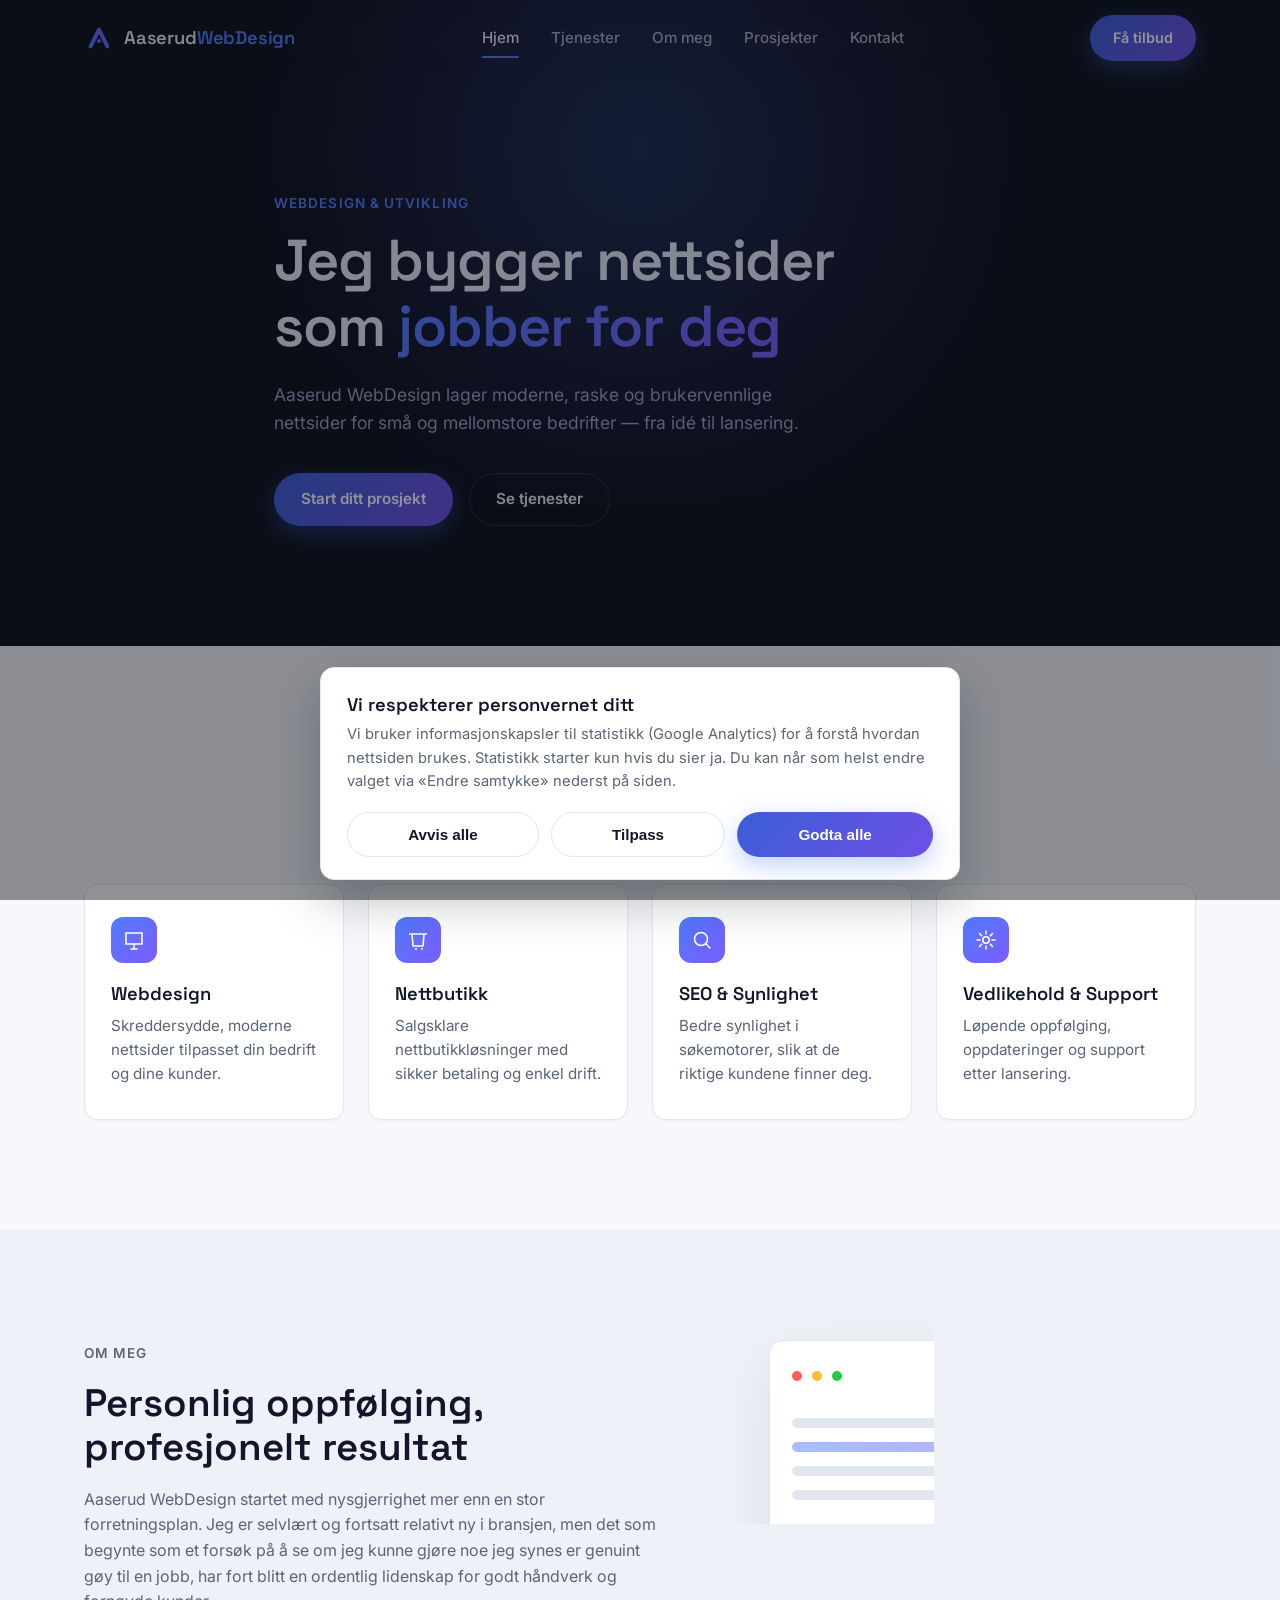
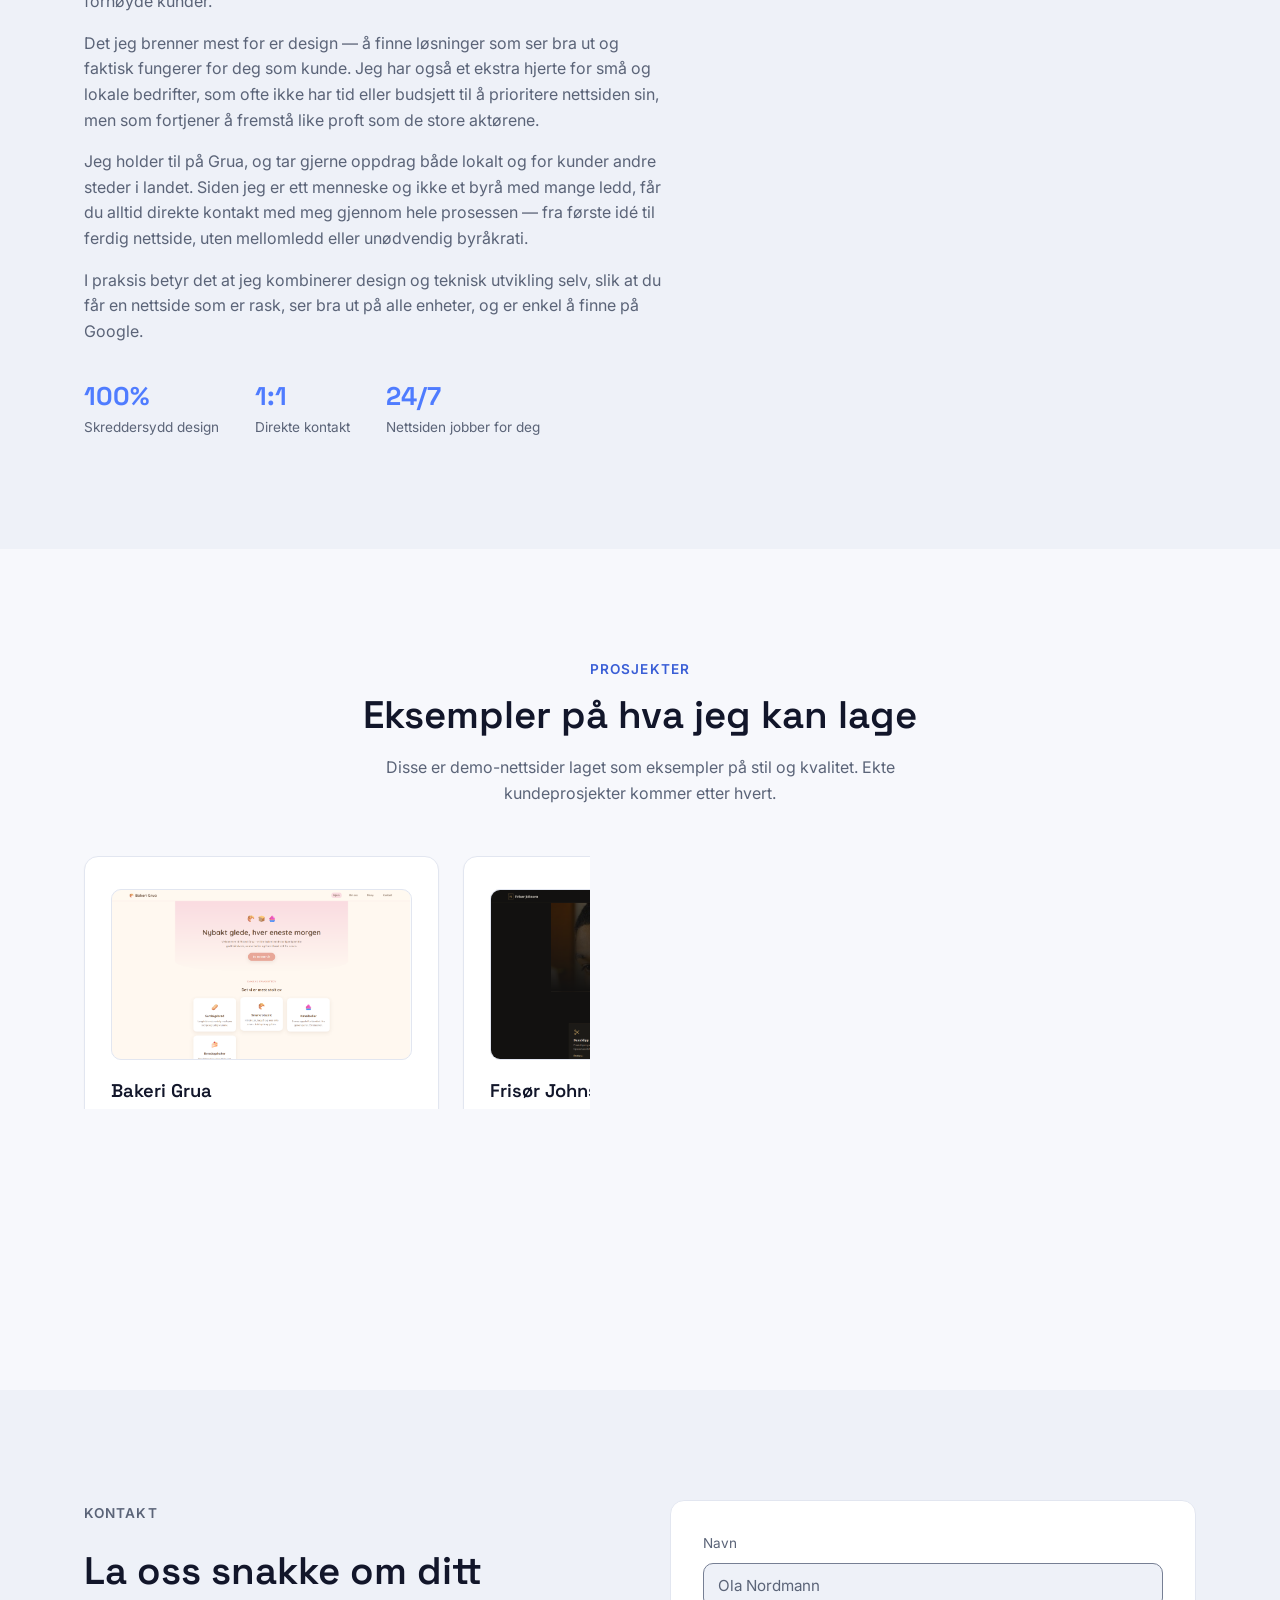
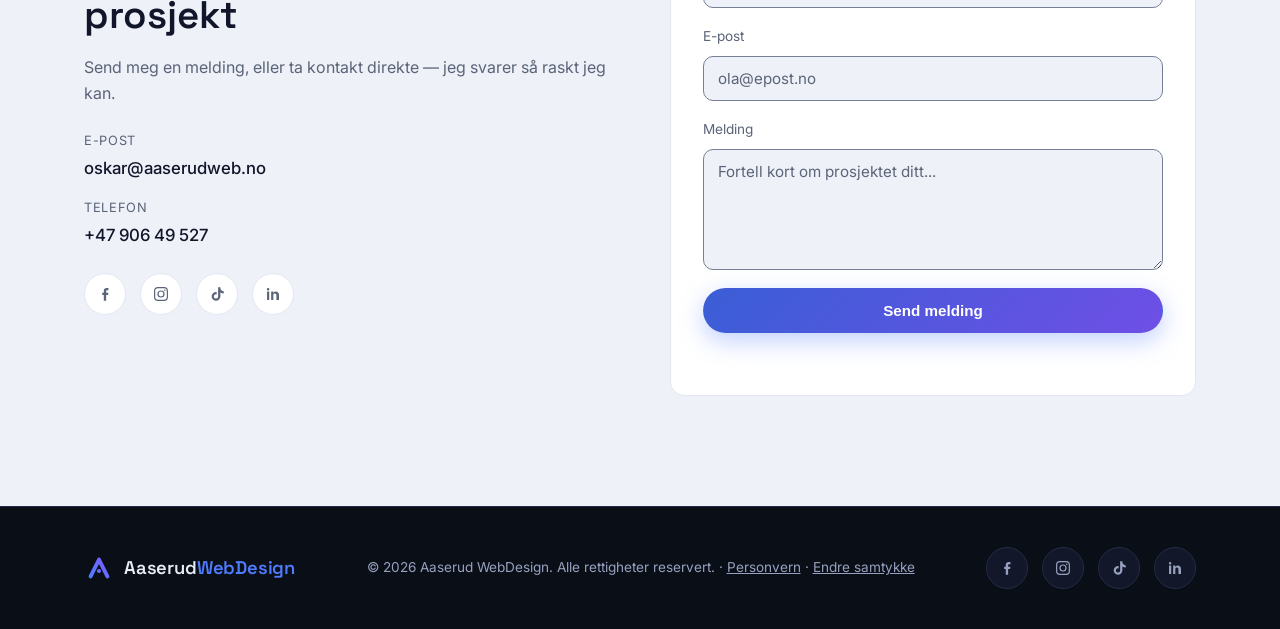
==== commit 02d95088: "Bytt kontakt-e-post til oskar@aaserudweb.no Co-Authored-By: Claude Opus 4.8 (1M context) <noreply@an" ====
--- a/index.html
+++ b/index.html
@@ -231,7 +231,7 @@
         <ul class="contact-list">
           <li>
             <span class="contact-label">E-post</span>
-            <a href="mailto:oskar.aaserud@gmail.com">oskar.aaserud@gmail.com</a>
+            <a href="mailto:oskar@aaserudweb.no">oskar@aaserudweb.no</a>
           </li>
           <li>
             <span class="contact-label">Telefon</span>
@@ -255,7 +255,7 @@
         </div>
       </div>
 
-      <form class="contact-form reveal" id="contact-form" action="https://formsubmit.co/oskar.aaserud@gmail.com" method="POST">
+      <form class="contact-form reveal" id="contact-form" action="https://formsubmit.co/oskar@aaserudweb.no" method="POST">
         <div class="form-row">
           <label for="name">Navn</label>
           <input type="text" id="name" name="Navn" required placeholder="Ola Nordmann">
--- a/css/style.css
+++ b/css/style.css
@@ -231,6 +231,7 @@
   background: none;
   border: none;
   cursor: pointer;
+  color: inherit;   /* arv headerens farge, så strekene (currentColor) bytter til svart når headeren blir hvit */
 }
 .nav-toggle span {
   display: block;
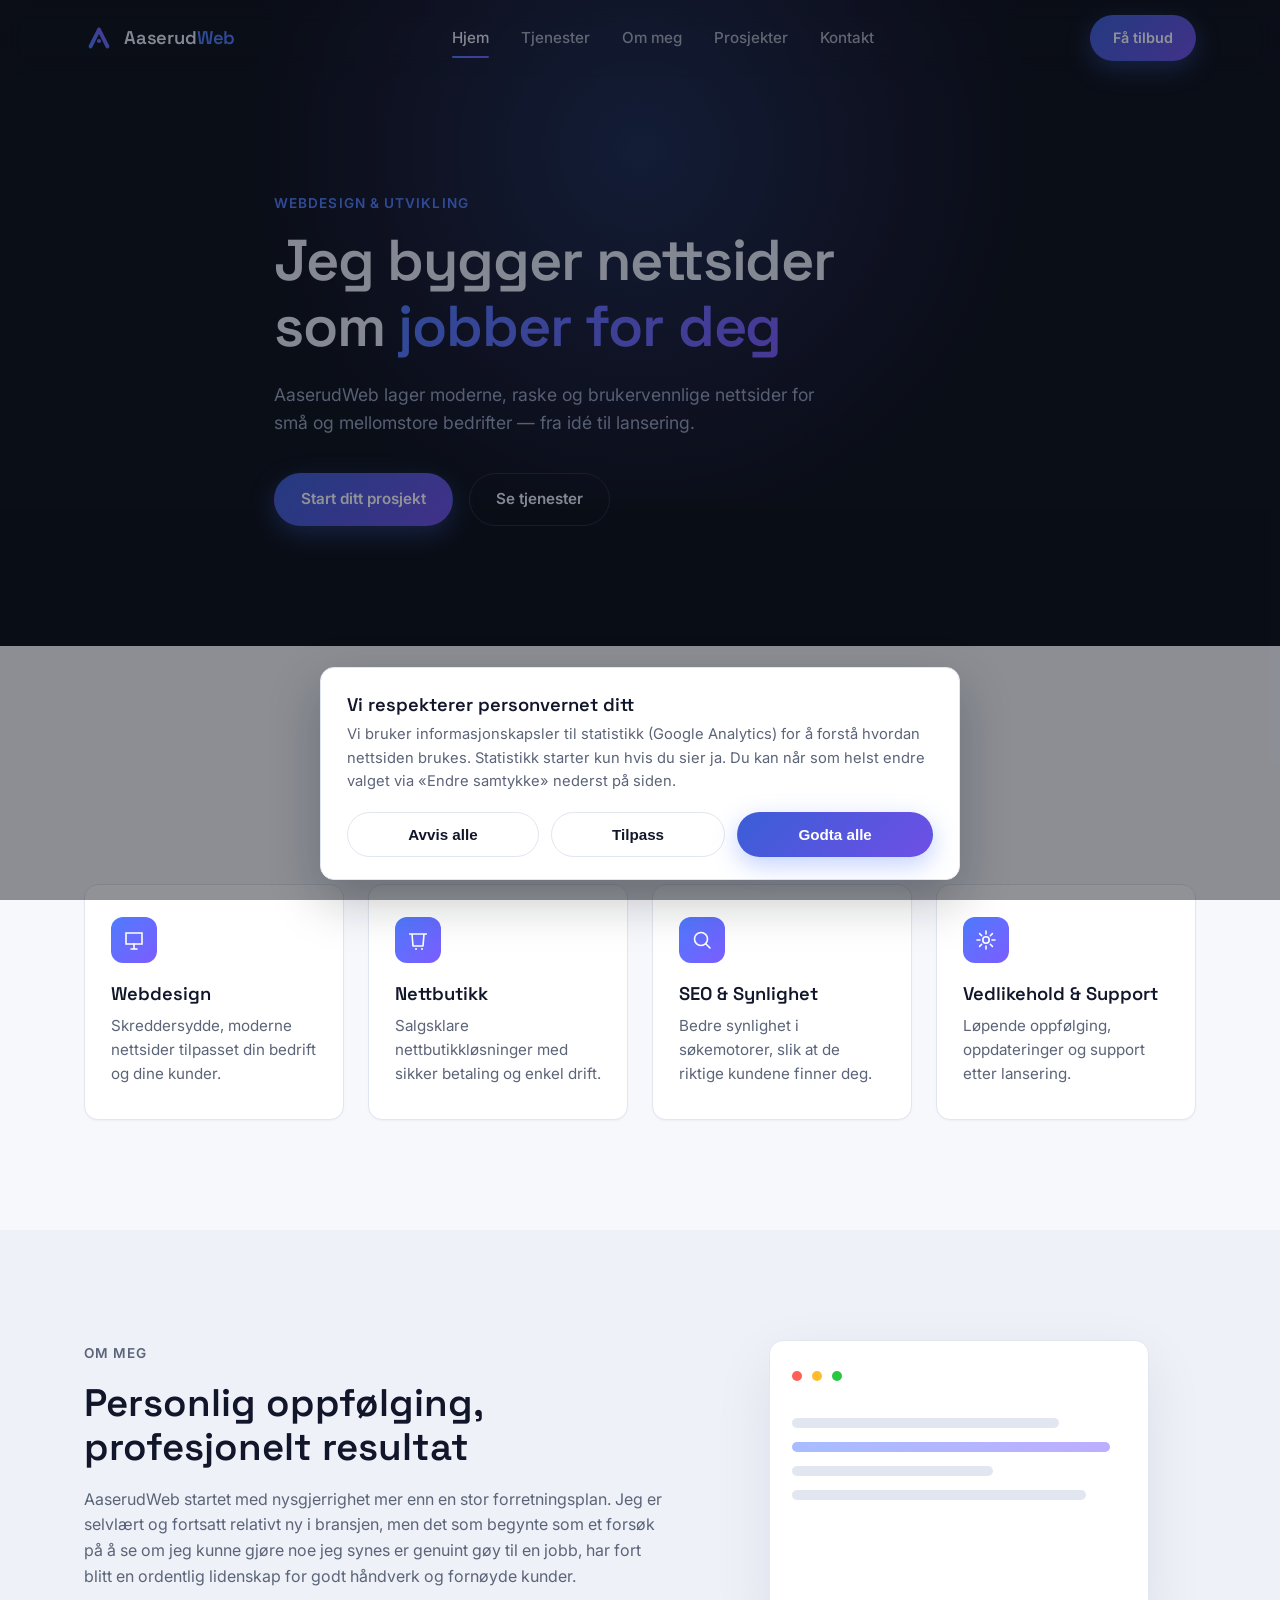
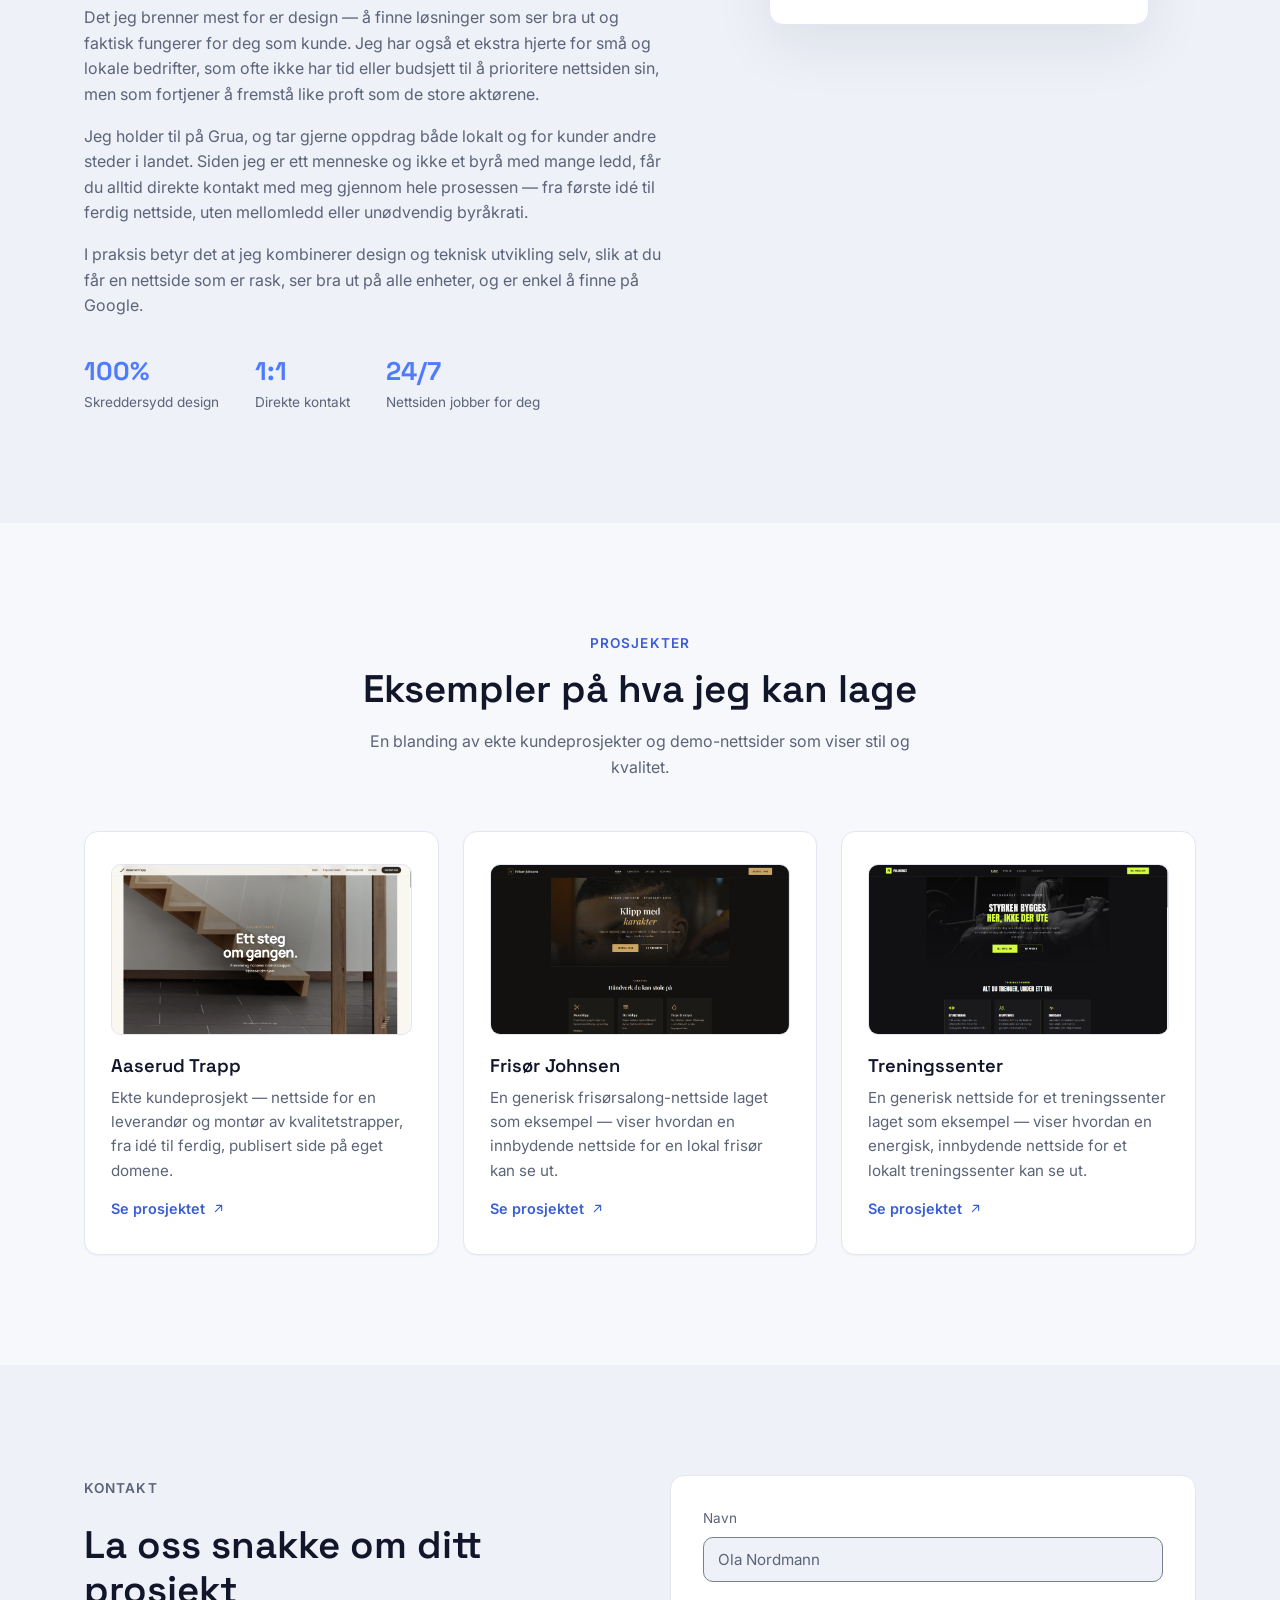
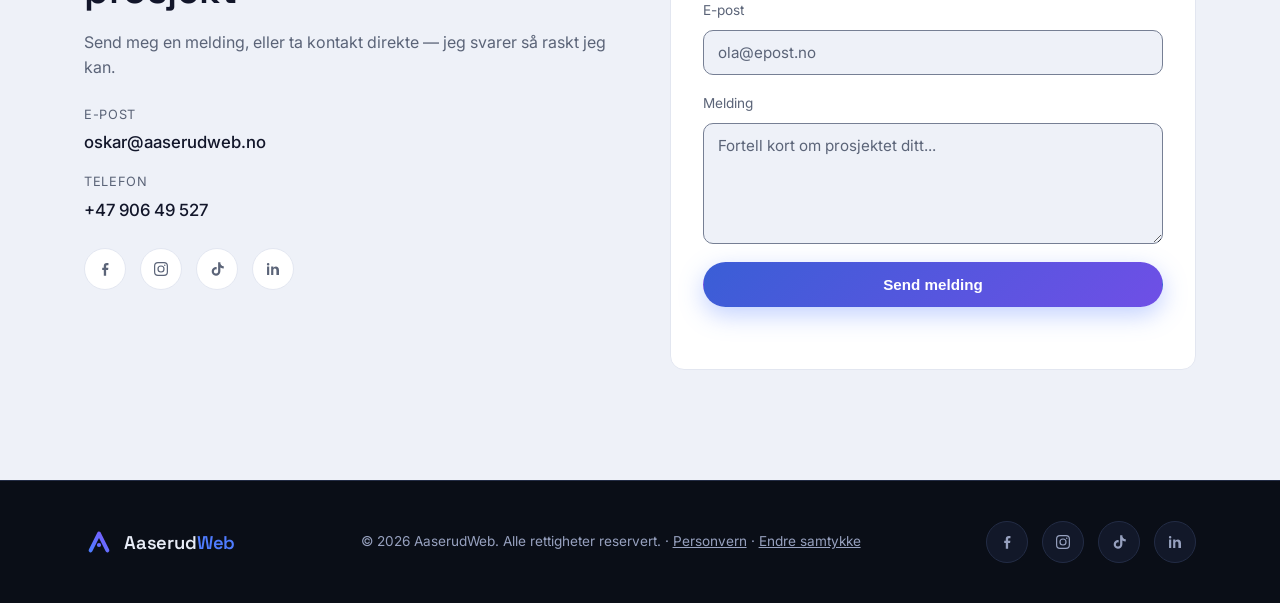
==== commit 63d944bf: "Bytt merkenavn til AaserudWeb og legg Aaserud Trapp i porteføljen Erstatter Bakeri Grua-demoen med d" ====
--- a/index.html
+++ b/index.html
@@ -3,8 +3,8 @@
 <head>
 <meta charset="UTF-8">
 <meta name="viewport" content="width=device-width, initial-scale=1.0">
-<title>Aaserud WebDesign | Nettsider som konverterer</title>
-<meta name="description" content="Aaserud WebDesign lager moderne, raske og effektive nettsider for bedrifter. Webdesign, nettbutikk, SEO og support.">
+<title>AaserudWeb | Nettsider som konverterer</title>
+<meta name="description" content="AaserudWeb lager moderne, raske og effektive nettsider for bedrifter. Webdesign, nettbutikk, SEO og support.">
 <link rel="preconnect" href="https://fonts.googleapis.com">
 <link rel="preconnect" href="https://fonts.gstatic.com" crossorigin>
 <link href="https://fonts.googleapis.com/css2?family=Space+Grotesk:wght@400;500;600;700&family=Inter:wght@400;500;600&display=swap" rel="stylesheet">
@@ -34,7 +34,7 @@
   <div class="container header-inner">
     <a href="#hjem" class="logo">
       <svg class="logo-mark" aria-hidden="true"><use href="#logo-mark"/></svg>
-      <span class="logo-text">Aaserud<span class="logo-accent">WebDesign</span></span>
+      <span class="logo-text">Aaserud<span class="logo-accent">Web</span></span>
     </a>
 
     <nav class="main-nav" id="main-nav">
@@ -62,7 +62,7 @@
       <p class="eyebrow">Webdesign &amp; Utvikling</p>
       <h1>Jeg bygger nettsider<br>som <span class="text-gradient">jobber for deg</span></h1>
       <p class="hero-lead">
-        Aaserud WebDesign lager moderne, raske og brukervennlige nettsider
+        AaserudWeb lager moderne, raske og brukervennlige nettsider
         for små og mellomstore bedrifter — fra idé til lansering.
       </p>
       <div class="hero-actions">
@@ -121,7 +121,7 @@
         <p class="eyebrow">Om meg</p>
         <h2 class="section-title">Personlig oppfølging, profesjonelt resultat</h2>
         <p>
-          Aaserud WebDesign startet med nysgjerrighet mer enn en stor forretningsplan.
+          AaserudWeb startet med nysgjerrighet mer enn en stor forretningsplan.
           Jeg er selvlært og fortsatt relativt ny i bransjen, men det som begynte som et
           forsøk på å se om jeg kunne gjøre noe jeg synes er genuint gøy til en jobb, har
           fort blitt en ordentlig lidenskap for godt håndverk og fornøyde kunder.
@@ -179,17 +179,17 @@
       <p class="eyebrow center">Prosjekter</p>
       <h2 class="section-title center">Eksempler på hva jeg kan lage</h2>
       <p class="section-lead center">
-        Disse er demo-nettsider laget som eksempler på stil og kvalitet. Ekte kundeprosjekter kommer etter hvert.
+        En blanding av ekte kundeprosjekter og demo-nettsider som viser stil og kvalitet.
       </p>
 
       <div class="grid grid-3">
         <div class="card project-card reveal">
           <div class="project-thumb">
-            <img src="bilder/Bakeri Grua.png" alt="Skjermbilde av Bakeri Grua-nettsiden" loading="lazy">
-          </div>
-          <h3>Bakeri Grua</h3>
-          <p>En generisk bakeri-nettside laget som eksempel — viser hvordan en varm, innbydende nettside for et lokalt bakeri kan se ut.</p>
-          <a href="https://oskaraaserud-dev.github.io/Bakeri-Grua/" class="project-link" target="_blank" rel="noopener" aria-label="Se prosjektet Bakeri Grua (åpnes i ny fane)">
+            <img src="bilder/Aaserud Trapp.png" alt="Skjermbilde av Aaserud Trapp-nettsiden" loading="lazy">
+          </div>
+          <h3>Aaserud Trapp</h3>
+          <p>Ekte kundeprosjekt — nettside for en leverandør og montør av kvalitetstrapper, fra idé til ferdig, publisert side på eget domene.</p>
+          <a href="https://aaserudtrapp.no" class="project-link" target="_blank" rel="noopener" aria-label="Se prosjektet Aaserud Trapp (åpnes i ny fane)">
             Se prosjektet
             <svg viewBox="0 0 24 24" fill="none"><path d="M7 17L17 7M9 7h8v8" stroke="currentColor" stroke-width="1.8" stroke-linecap="round" stroke-linejoin="round"/></svg>
           </a>
@@ -270,7 +270,7 @@
         </div>
 
         <!-- FormSubmit-innstillinger -->
-        <input type="hidden" name="_subject" value="Ny henvendelse fra Aaserud WebDesign-nettsiden">
+        <input type="hidden" name="_subject" value="Ny henvendelse fra AaserudWeb-nettsiden">
         <input type="hidden" name="_template" value="table">
         <input type="hidden" name="_captcha" value="false">
         <input type="hidden" name="_next" id="next-field" value="takk.html">
@@ -288,9 +288,9 @@
   <div class="container footer-inner">
     <a href="#hjem" class="logo">
       <svg class="logo-mark" aria-hidden="true"><use href="#logo-mark"/></svg>
-      <span class="logo-text">Aaserud<span class="logo-accent">WebDesign</span></span>
+      <span class="logo-text">Aaserud<span class="logo-accent">Web</span></span>
     </a>
-    <p>&copy; <span id="year"></span> Aaserud WebDesign. Alle rettigheter reservert.
+    <p>&copy; <span id="year"></span> AaserudWeb. Alle rettigheter reservert.
       &middot; <a href="personvern.html">Personvern</a>
       &middot; <button type="button" class="consent-reopen" data-consent-reopen>Endre samtykke</button></p>
     <div class="social-links footer-social">
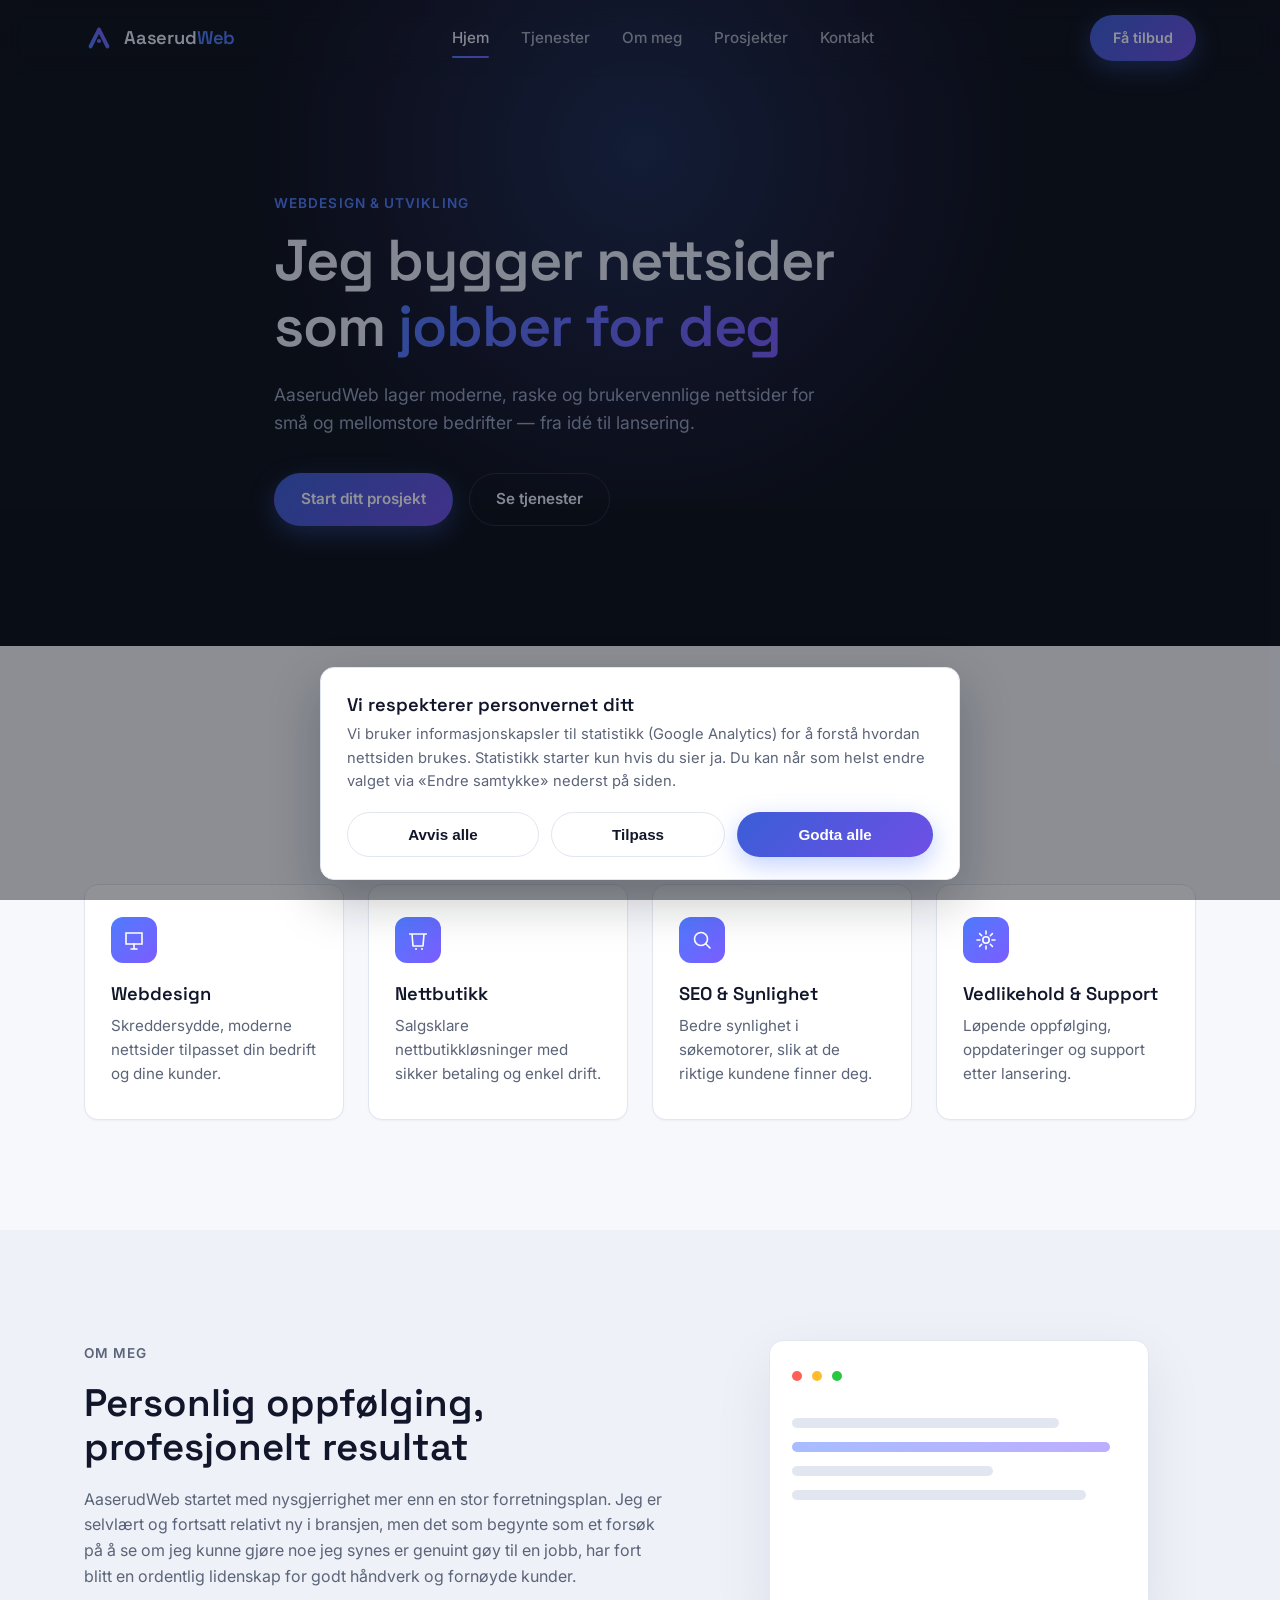
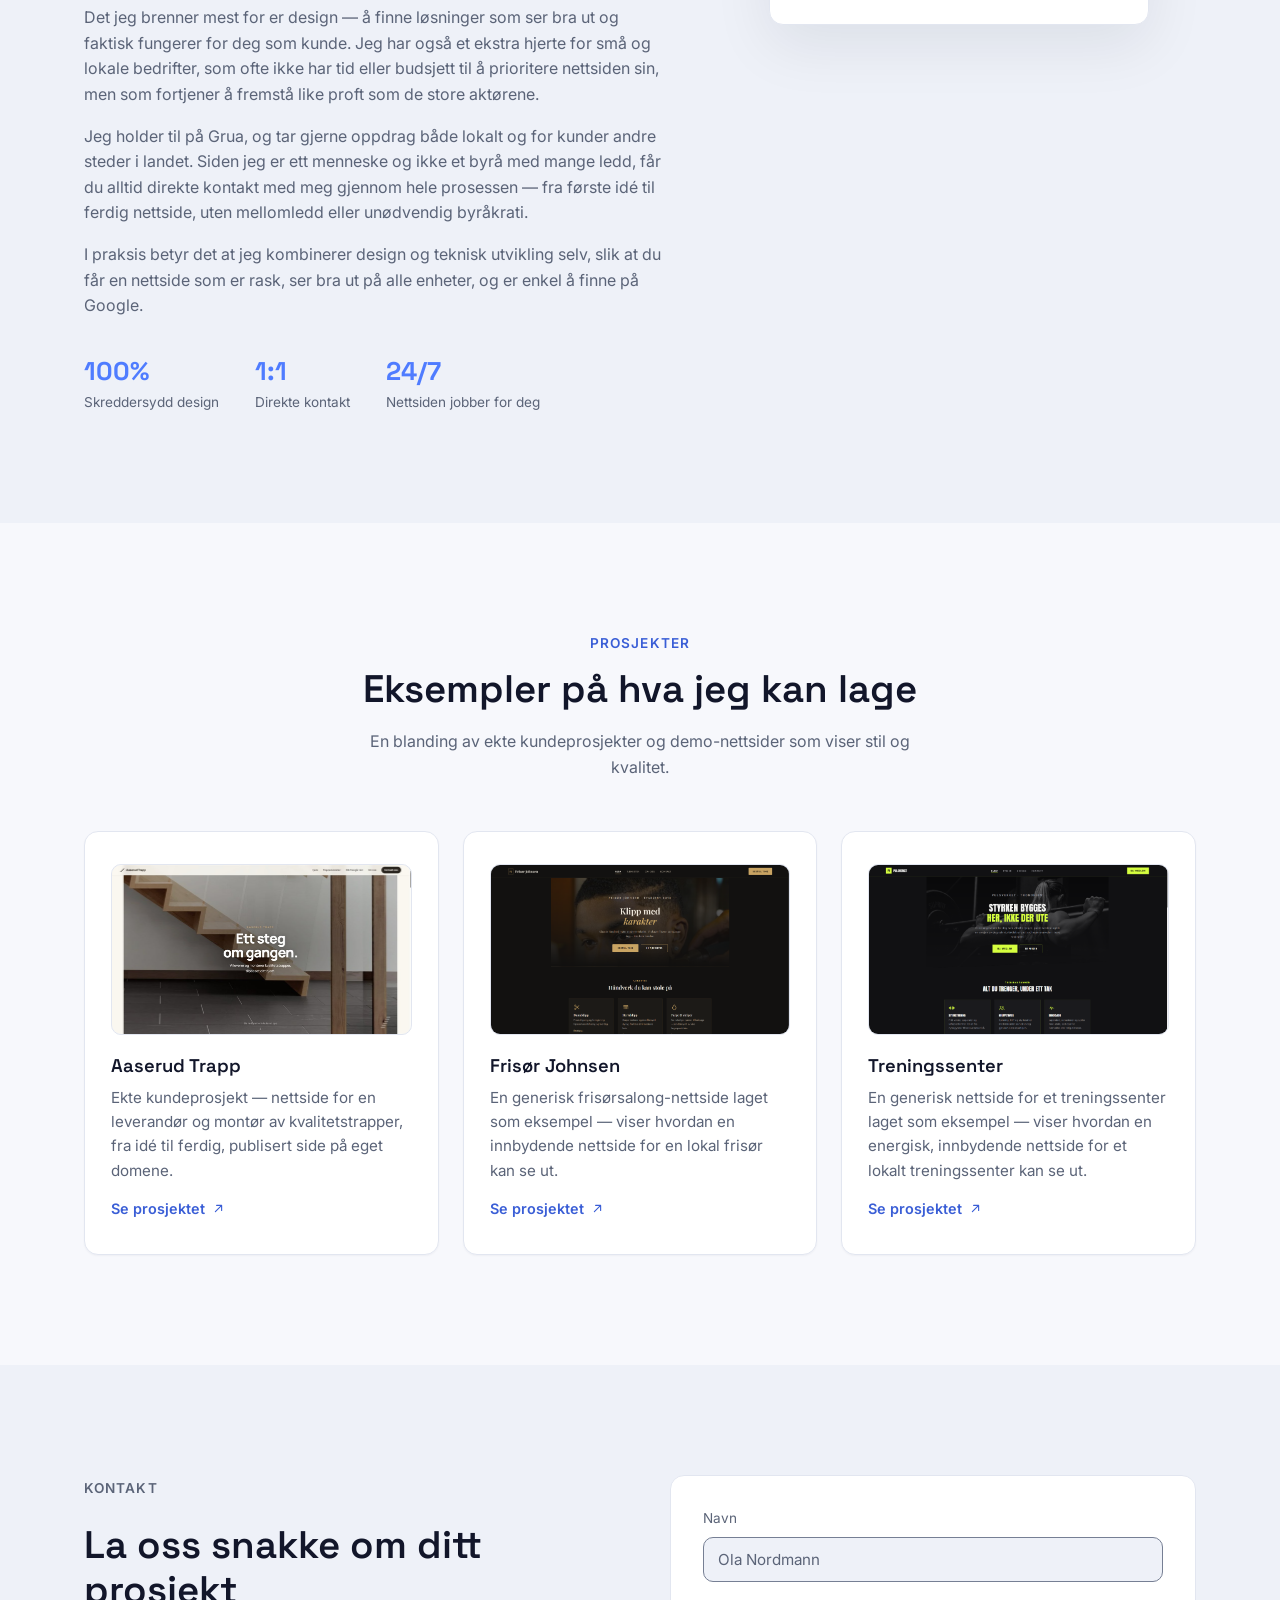
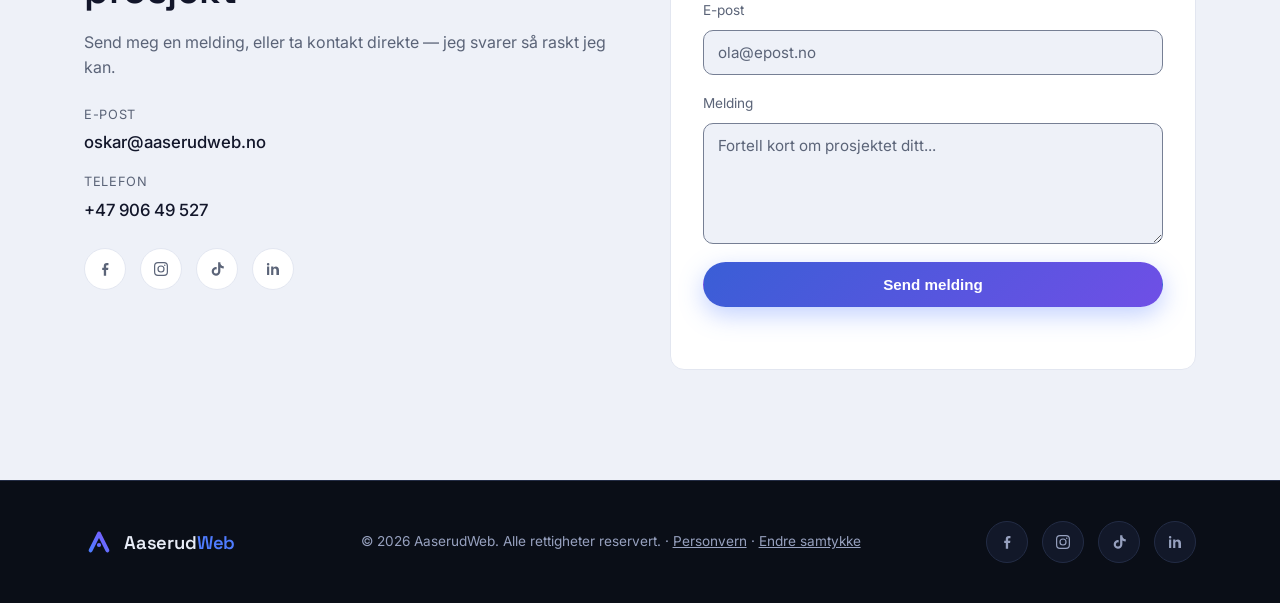
==== commit 8a2e26cb: "Komprimer porteføljebilde av Aaserud Trapp Nedskalert til 1200px og lagret som JPEG (q85): 1393 KB -" ====
--- a/index.html
+++ b/index.html
@@ -185,7 +185,7 @@
       <div class="grid grid-3">
         <div class="card project-card reveal">
           <div class="project-thumb">
-            <img src="bilder/Aaserud Trapp.png" alt="Skjermbilde av Aaserud Trapp-nettsiden" loading="lazy">
+            <img src="bilder/Aaserud Trapp.jpg" alt="Skjermbilde av Aaserud Trapp-nettsiden" loading="lazy">
           </div>
           <h3>Aaserud Trapp</h3>
           <p>Ekte kundeprosjekt — nettside for en leverandør og montør av kvalitetstrapper, fra idé til ferdig, publisert side på eget domene.</p>
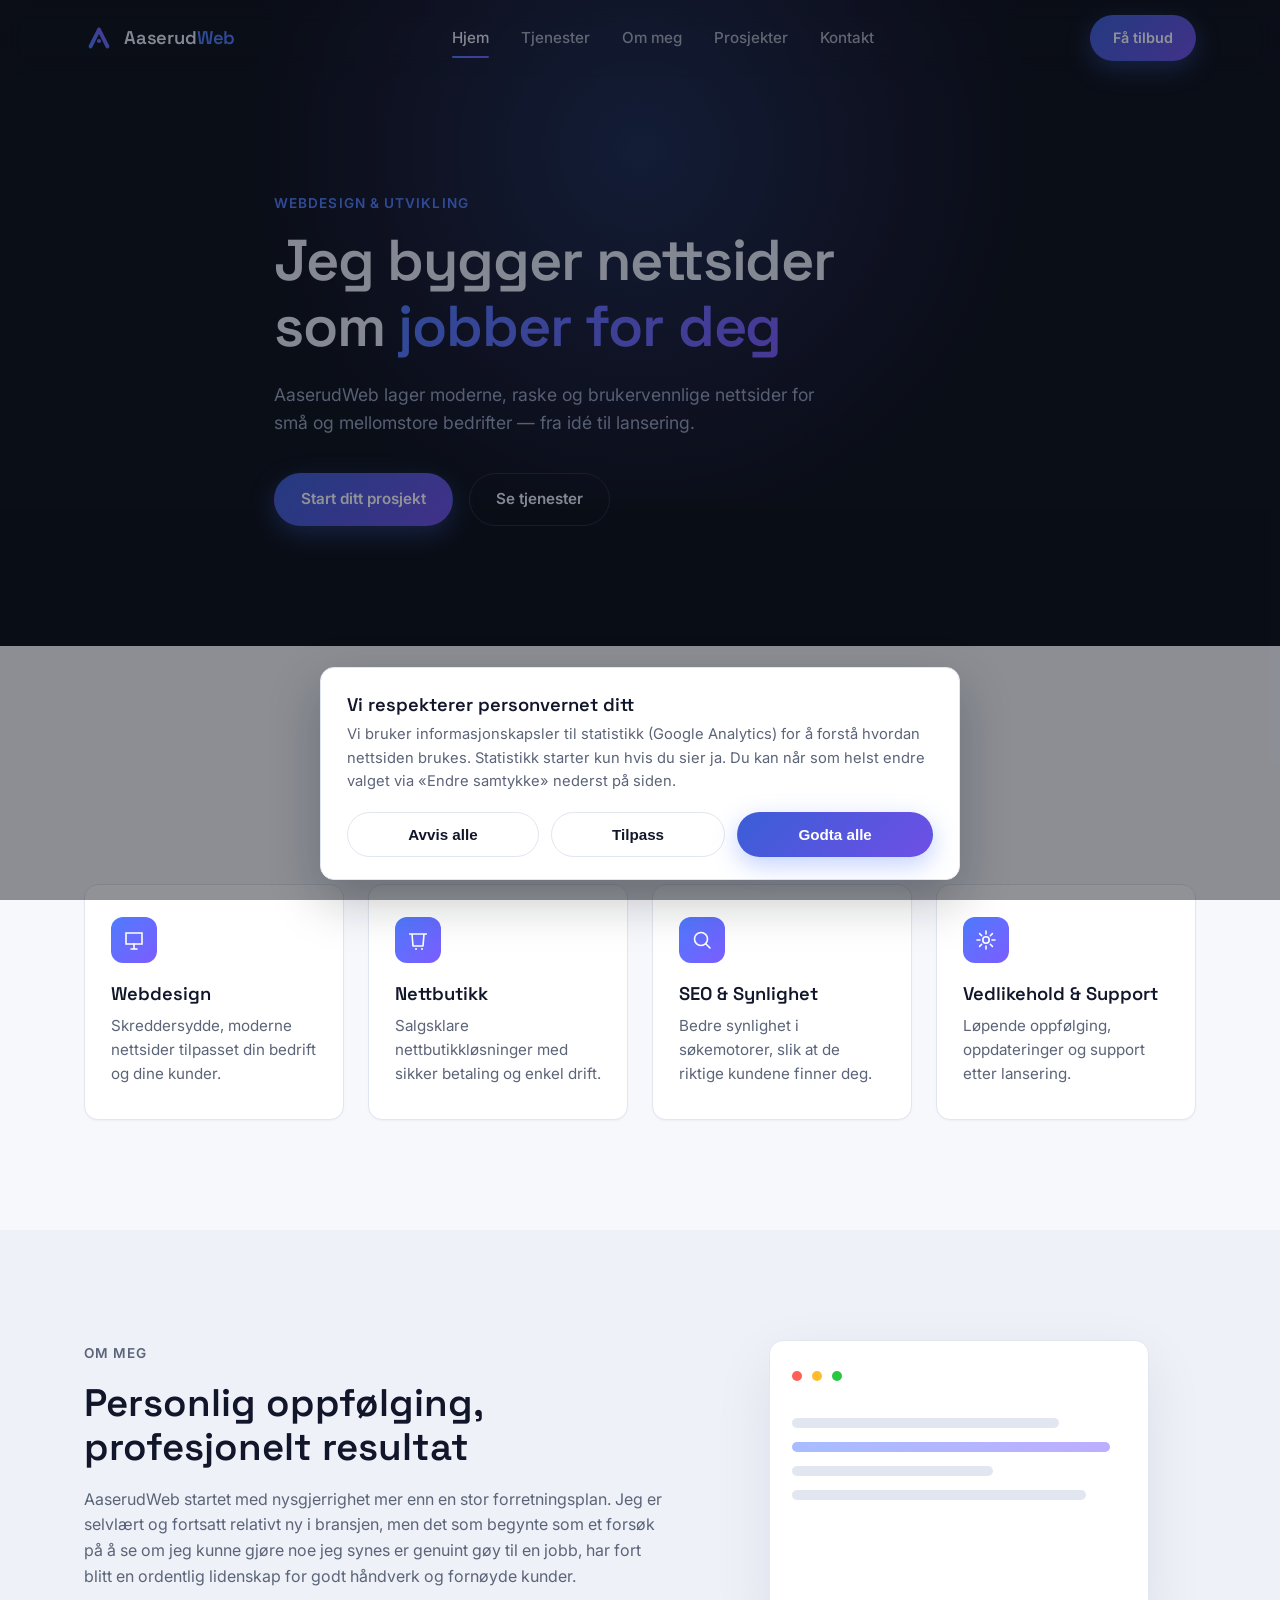
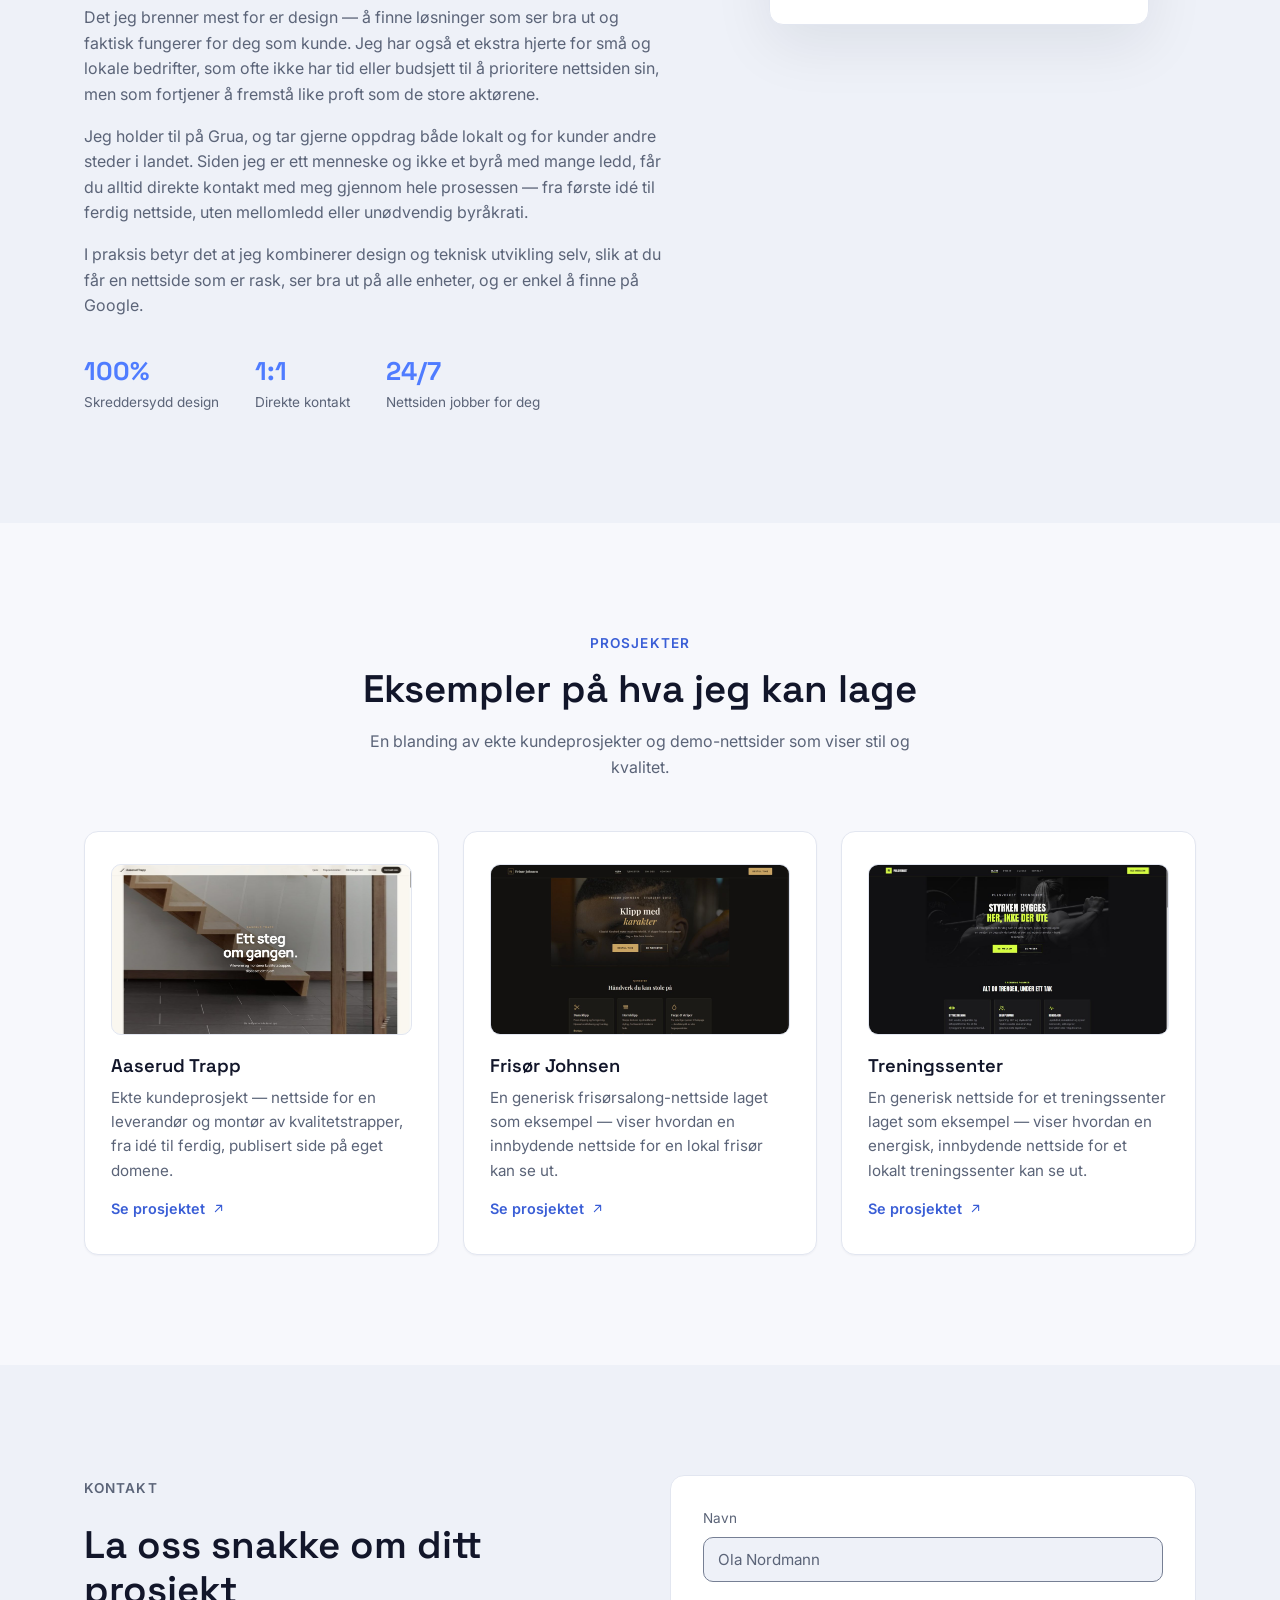
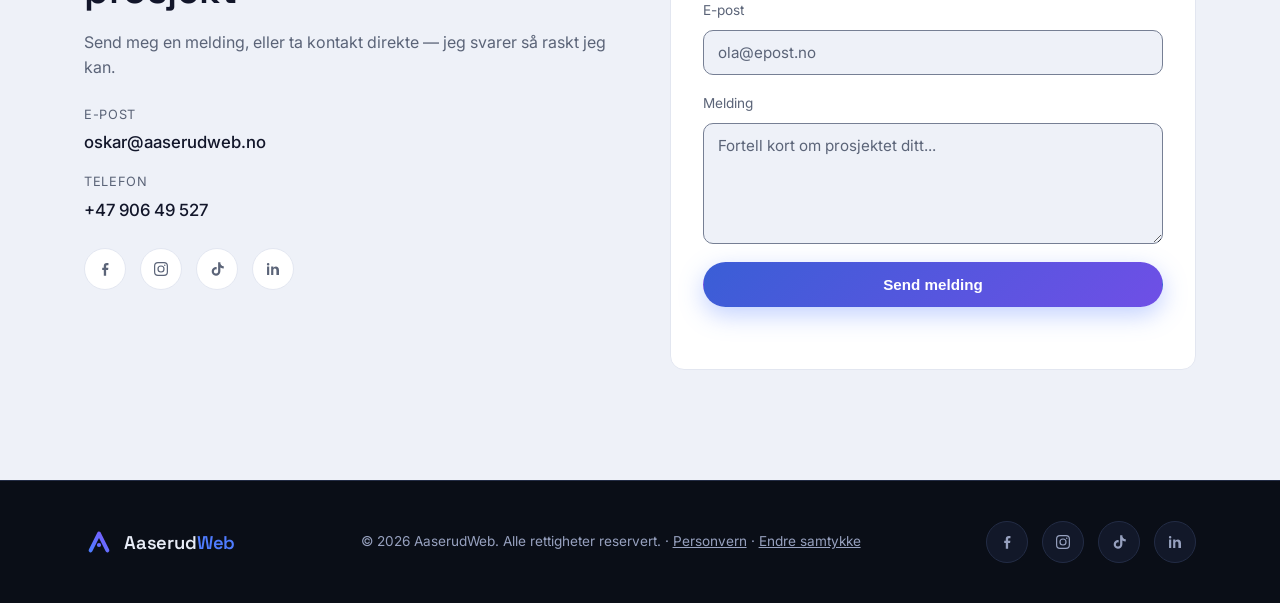
==== commit 2f2d3730: "Komprimer de to demo-porteføljebildene Frisør Johnsen 596 KB -> 53 KB, Treningssenter 469 KB -> 58 K" ====
--- a/index.html
+++ b/index.html
@@ -196,7 +196,7 @@
         </div>
         <div class="card project-card reveal">
           <div class="project-thumb">
-            <img src="bilder/Frisør Johnsen.png" alt="Skjermbilde av Frisør Johnsen-nettsiden" loading="lazy">
+            <img src="bilder/Frisør Johnsen.jpg" alt="Skjermbilde av Frisør Johnsen-nettsiden" loading="lazy">
           </div>
           <h3>Frisør Johnsen</h3>
           <p>En generisk frisørsalong-nettside laget som eksempel — viser hvordan en innbydende nettside for en lokal frisør kan se ut.</p>
@@ -207,7 +207,7 @@
         </div>
         <div class="card project-card reveal">
           <div class="project-thumb">
-            <img src="bilder/Treningssenter.png" alt="Skjermbilde av Treningssenter-nettsiden" loading="lazy">
+            <img src="bilder/Treningssenter.jpg" alt="Skjermbilde av Treningssenter-nettsiden" loading="lazy">
           </div>
           <h3>Treningssenter</h3>
           <p>En generisk nettside for et treningssenter laget som eksempel — viser hvordan en energisk, innbydende nettside for et lokalt treningssenter kan se ut.</p>
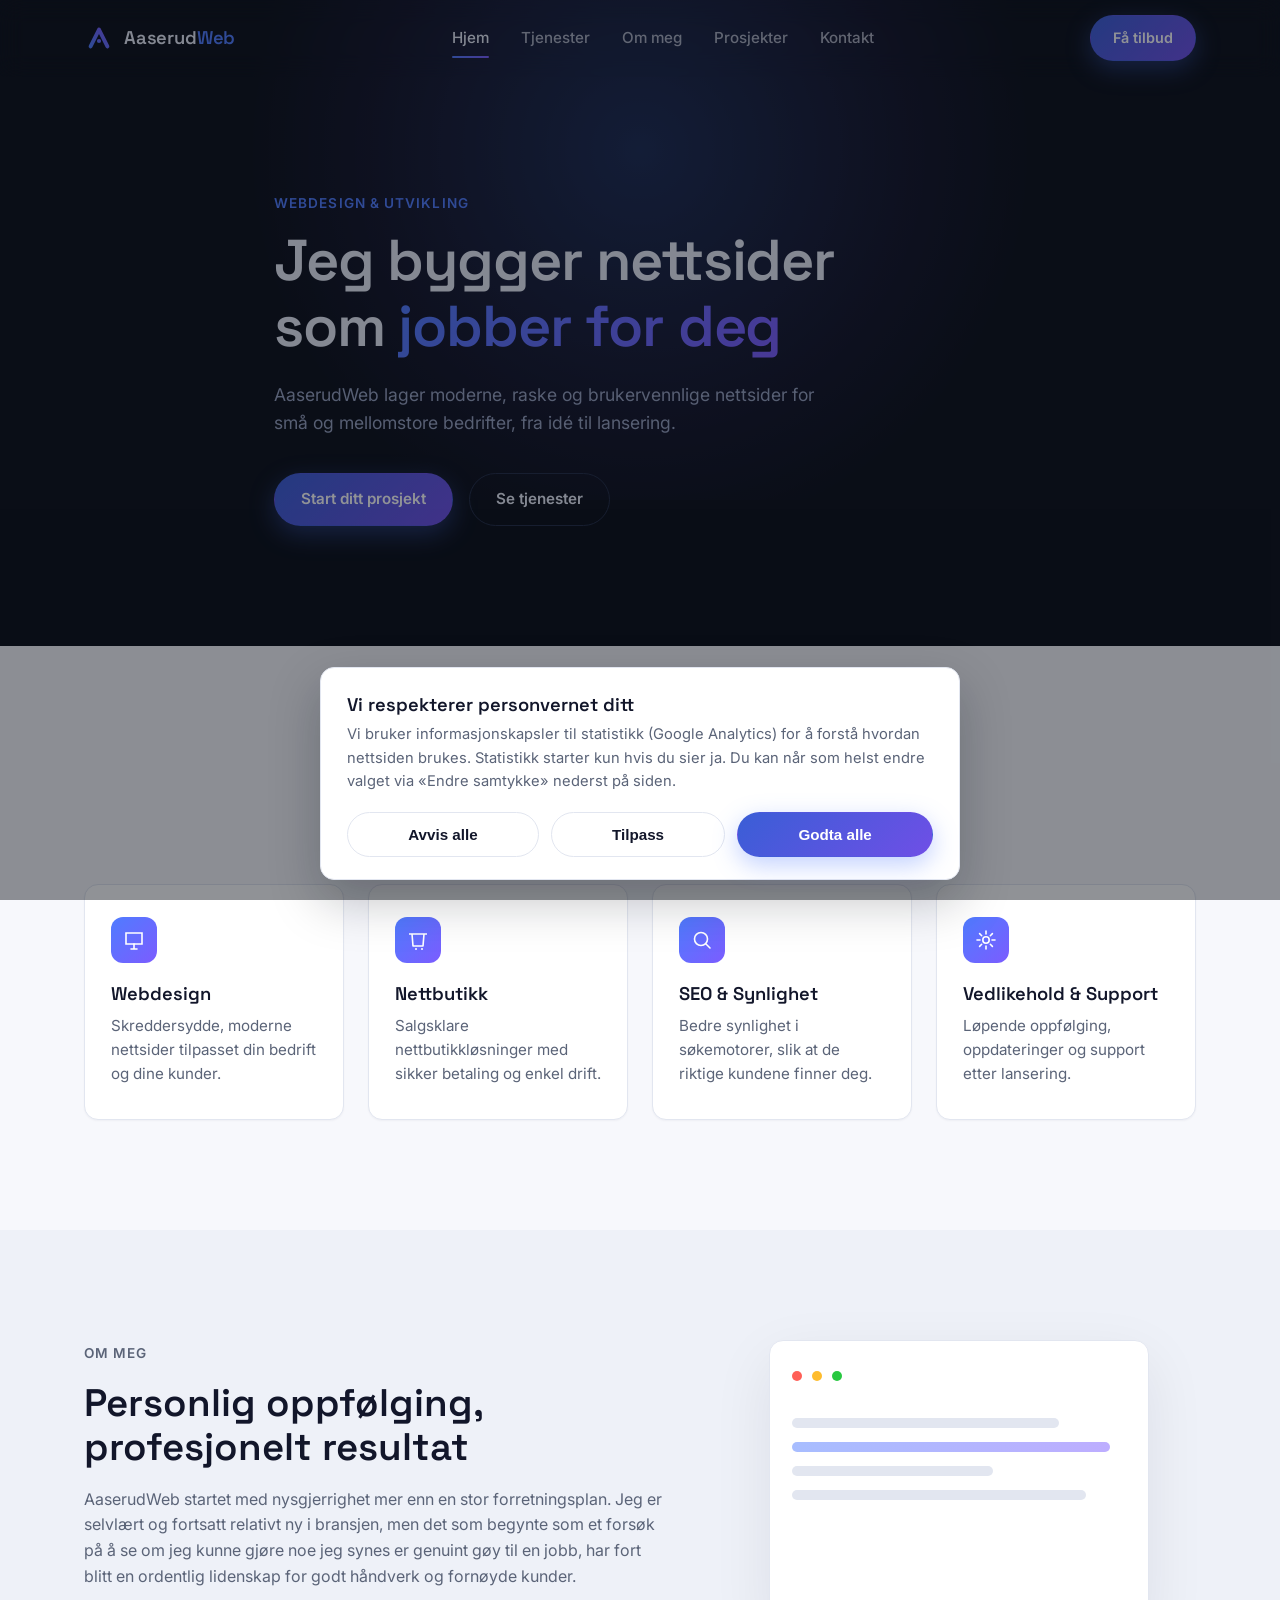
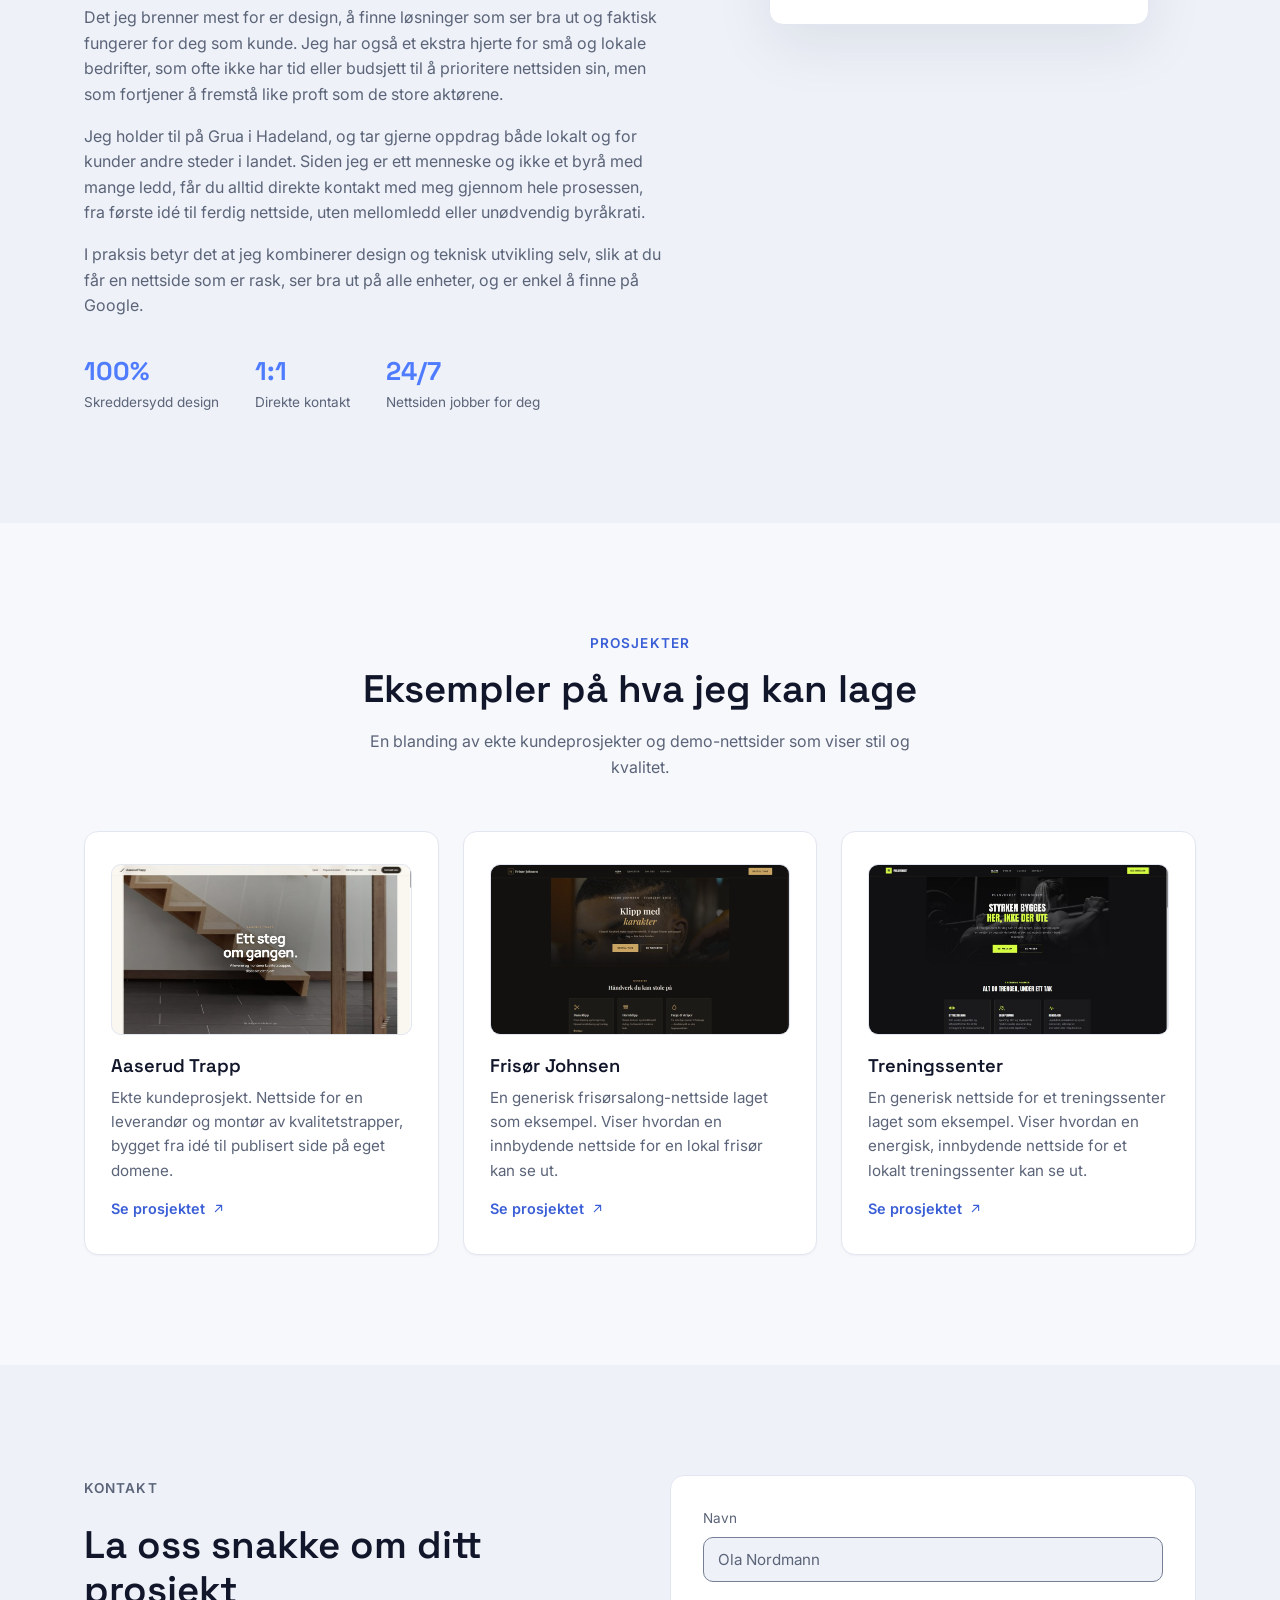
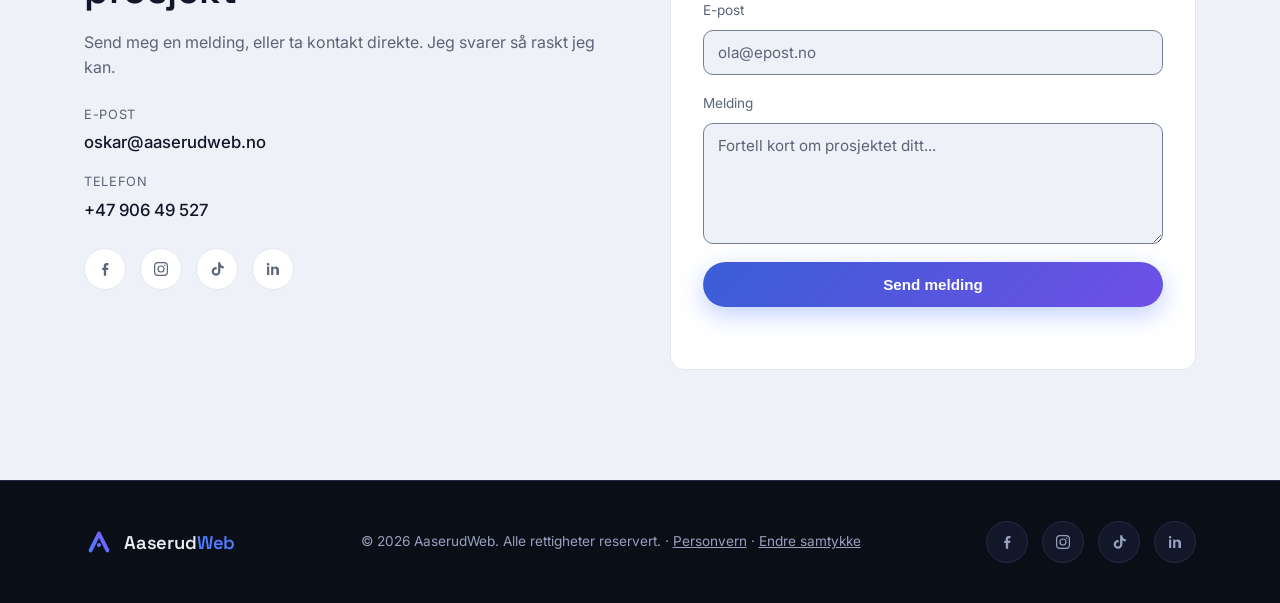
==== commit b5e69bbe: "Forbedre SEO og synlighet (lokal, Hadeland) Legg til Open Graph/Twitter-metadata med branded delings" ====
--- a/index.html
+++ b/index.html
@@ -3,13 +3,68 @@
 <head>
 <meta charset="UTF-8">
 <meta name="viewport" content="width=device-width, initial-scale=1.0">
-<title>AaserudWeb | Nettsider som konverterer</title>
-<meta name="description" content="AaserudWeb lager moderne, raske og effektive nettsider for bedrifter. Webdesign, nettbutikk, SEO og support.">
+<title>AaserudWeb | Webdesign og nettsider i Hadeland</title>
+<meta name="description" content="AaserudWeb lager moderne, raske og effektive nettsider for bedrifter i Hadeland og resten av landet. Webdesign, nettbutikk, SEO og support.">
+<link rel="canonical" href="https://aaserudweb.no/">
+
+<!-- Open Graph (deling på Facebook, LinkedIn, m.m.) -->
+<meta property="og:type" content="website">
+<meta property="og:site_name" content="AaserudWeb">
+<meta property="og:locale" content="nb_NO">
+<meta property="og:title" content="AaserudWeb | Webdesign og nettsider i Hadeland">
+<meta property="og:description" content="Moderne, raske og effektive nettsider for bedrifter i Hadeland og resten av landet. Webdesign, nettbutikk, SEO og support.">
+<meta property="og:url" content="https://aaserudweb.no/">
+<meta property="og:image" content="https://aaserudweb.no/bilder/og-image.png">
+<meta property="og:image:width" content="1200">
+<meta property="og:image:height" content="630">
+<meta property="og:image:alt" content="AaserudWeb, webdesign og nettsider i Hadeland">
+
+<!-- Twitter/X -->
+<meta name="twitter:card" content="summary_large_image">
+<meta name="twitter:title" content="AaserudWeb | Webdesign og nettsider i Hadeland">
+<meta name="twitter:description" content="Moderne, raske og effektive nettsider for bedrifter i Hadeland og resten av landet.">
+<meta name="twitter:image" content="https://aaserudweb.no/bilder/og-image.png">
 <link rel="preconnect" href="https://fonts.googleapis.com">
 <link rel="preconnect" href="https://fonts.gstatic.com" crossorigin>
 <link href="https://fonts.googleapis.com/css2?family=Space+Grotesk:wght@400;500;600;700&family=Inter:wght@400;500;600&display=swap" rel="stylesheet">
 <link rel="stylesheet" href="css/style.css">
 <link rel="icon" type="image/svg+xml" href="favicon.svg">
+
+<!-- Strukturert data: hjelper Google forstå at dette er en lokal webdesign-tjeneste -->
+<script type="application/ld+json">
+{
+  "@context": "https://schema.org",
+  "@type": "ProfessionalService",
+  "@id": "https://aaserudweb.no/#business",
+  "name": "AaserudWeb",
+  "description": "Webdesign og utvikling av moderne, raske nettsider for små og mellomstore bedrifter i Hadeland og resten av Norge.",
+  "url": "https://aaserudweb.no/",
+  "image": "https://aaserudweb.no/bilder/og-image.png",
+  "logo": "https://aaserudweb.no/favicon.svg",
+  "email": "oskar@aaserudweb.no",
+  "telephone": "+4790649527",
+  "priceRange": "$$",
+  "founder": { "@type": "Person", "name": "Oskar Aaserud" },
+  "parentOrganization": { "@type": "Organization", "name": "Kai Aaserud Design AS" },
+  "address": {
+    "@type": "PostalAddress",
+    "addressLocality": "Grua",
+    "addressRegion": "Innlandet",
+    "addressCountry": "NO"
+  },
+  "areaServed": [
+    { "@type": "Place", "name": "Hadeland" },
+    { "@type": "Country", "name": "Norge" }
+  ],
+  "knowsAbout": ["Webdesign", "Nettbutikk", "SEO", "Nettsider"],
+  "sameAs": [
+    "https://www.facebook.com/profile.php?id=61591811129227",
+    "https://www.instagram.com/aaserudweb/",
+    "https://www.tiktok.com/@aaserudweb",
+    "https://www.linkedin.com/in/oskar-aaserud-960162421/"
+  ]
+}
+</script>
 </head>
 <body>
 
@@ -63,7 +118,7 @@
       <h1>Jeg bygger nettsider<br>som <span class="text-gradient">jobber for deg</span></h1>
       <p class="hero-lead">
         AaserudWeb lager moderne, raske og brukervennlige nettsider
-        for små og mellomstore bedrifter — fra idé til lansering.
+        for små og mellomstore bedrifter, fra idé til lansering.
       </p>
       <div class="hero-actions">
         <a href="#kontakt" class="btn btn-primary">Start ditt prosjekt</a>
@@ -127,15 +182,15 @@
           fort blitt en ordentlig lidenskap for godt håndverk og fornøyde kunder.
         </p>
         <p>
-          Det jeg brenner mest for er design — å finne løsninger som ser bra ut og faktisk
+          Det jeg brenner mest for er design, å finne løsninger som ser bra ut og faktisk
           fungerer for deg som kunde. Jeg har også et ekstra hjerte for små og lokale
           bedrifter, som ofte ikke har tid eller budsjett til å prioritere nettsiden sin,
           men som fortjener å fremstå like proft som de store aktørene.
         </p>
         <p>
-          Jeg holder til på Grua, og tar gjerne oppdrag både lokalt og for kunder andre
+          Jeg holder til på Grua i Hadeland, og tar gjerne oppdrag både lokalt og for kunder andre
           steder i landet. Siden jeg er ett menneske og ikke et byrå med mange ledd, får
-          du alltid direkte kontakt med meg gjennom hele prosessen — fra første idé til
+          du alltid direkte kontakt med meg gjennom hele prosessen, fra første idé til
           ferdig nettside, uten mellomledd eller unødvendig byråkrati.
         </p>
         <p>
@@ -188,7 +243,7 @@
             <img src="bilder/Aaserud Trapp.jpg" alt="Skjermbilde av Aaserud Trapp-nettsiden" loading="lazy">
           </div>
           <h3>Aaserud Trapp</h3>
-          <p>Ekte kundeprosjekt — nettside for en leverandør og montør av kvalitetstrapper, fra idé til ferdig, publisert side på eget domene.</p>
+          <p>Ekte kundeprosjekt. Nettside for en leverandør og montør av kvalitetstrapper, bygget fra idé til publisert side på eget domene.</p>
           <a href="https://aaserudtrapp.no" class="project-link" target="_blank" rel="noopener" aria-label="Se prosjektet Aaserud Trapp (åpnes i ny fane)">
             Se prosjektet
             <svg viewBox="0 0 24 24" fill="none"><path d="M7 17L17 7M9 7h8v8" stroke="currentColor" stroke-width="1.8" stroke-linecap="round" stroke-linejoin="round"/></svg>
@@ -199,7 +254,7 @@
             <img src="bilder/Frisør Johnsen.jpg" alt="Skjermbilde av Frisør Johnsen-nettsiden" loading="lazy">
           </div>
           <h3>Frisør Johnsen</h3>
-          <p>En generisk frisørsalong-nettside laget som eksempel — viser hvordan en innbydende nettside for en lokal frisør kan se ut.</p>
+          <p>En generisk frisørsalong-nettside laget som eksempel. Viser hvordan en innbydende nettside for en lokal frisør kan se ut.</p>
           <a href="https://oskaraaserud-dev.github.io/Fris-r-Johnsen/" class="project-link" target="_blank" rel="noopener" aria-label="Se prosjektet Frisør Johnsen (åpnes i ny fane)">
             Se prosjektet
             <svg viewBox="0 0 24 24" fill="none"><path d="M7 17L17 7M9 7h8v8" stroke="currentColor" stroke-width="1.8" stroke-linecap="round" stroke-linejoin="round"/></svg>
@@ -210,7 +265,7 @@
             <img src="bilder/Treningssenter.jpg" alt="Skjermbilde av Treningssenter-nettsiden" loading="lazy">
           </div>
           <h3>Treningssenter</h3>
-          <p>En generisk nettside for et treningssenter laget som eksempel — viser hvordan en energisk, innbydende nettside for et lokalt treningssenter kan se ut.</p>
+          <p>En generisk nettside for et treningssenter laget som eksempel. Viser hvordan en energisk, innbydende nettside for et lokalt treningssenter kan se ut.</p>
           <a href="https://oskaraaserud-dev.github.io/treningssenter/" class="project-link" target="_blank" rel="noopener" aria-label="Se prosjektet Treningssenter (åpnes i ny fane)">
             Se prosjektet
             <svg viewBox="0 0 24 24" fill="none"><path d="M7 17L17 7M9 7h8v8" stroke="currentColor" stroke-width="1.8" stroke-linecap="round" stroke-linejoin="round"/></svg>
@@ -226,7 +281,7 @@
       <div class="contact-info reveal">
         <p class="eyebrow">Kontakt</p>
         <h2 class="section-title">La oss snakke om ditt prosjekt</h2>
-        <p>Send meg en melding, eller ta kontakt direkte — jeg svarer så raskt jeg kan.</p>
+        <p>Send meg en melding, eller ta kontakt direkte. Jeg svarer så raskt jeg kan.</p>
 
         <ul class="contact-list">
           <li>
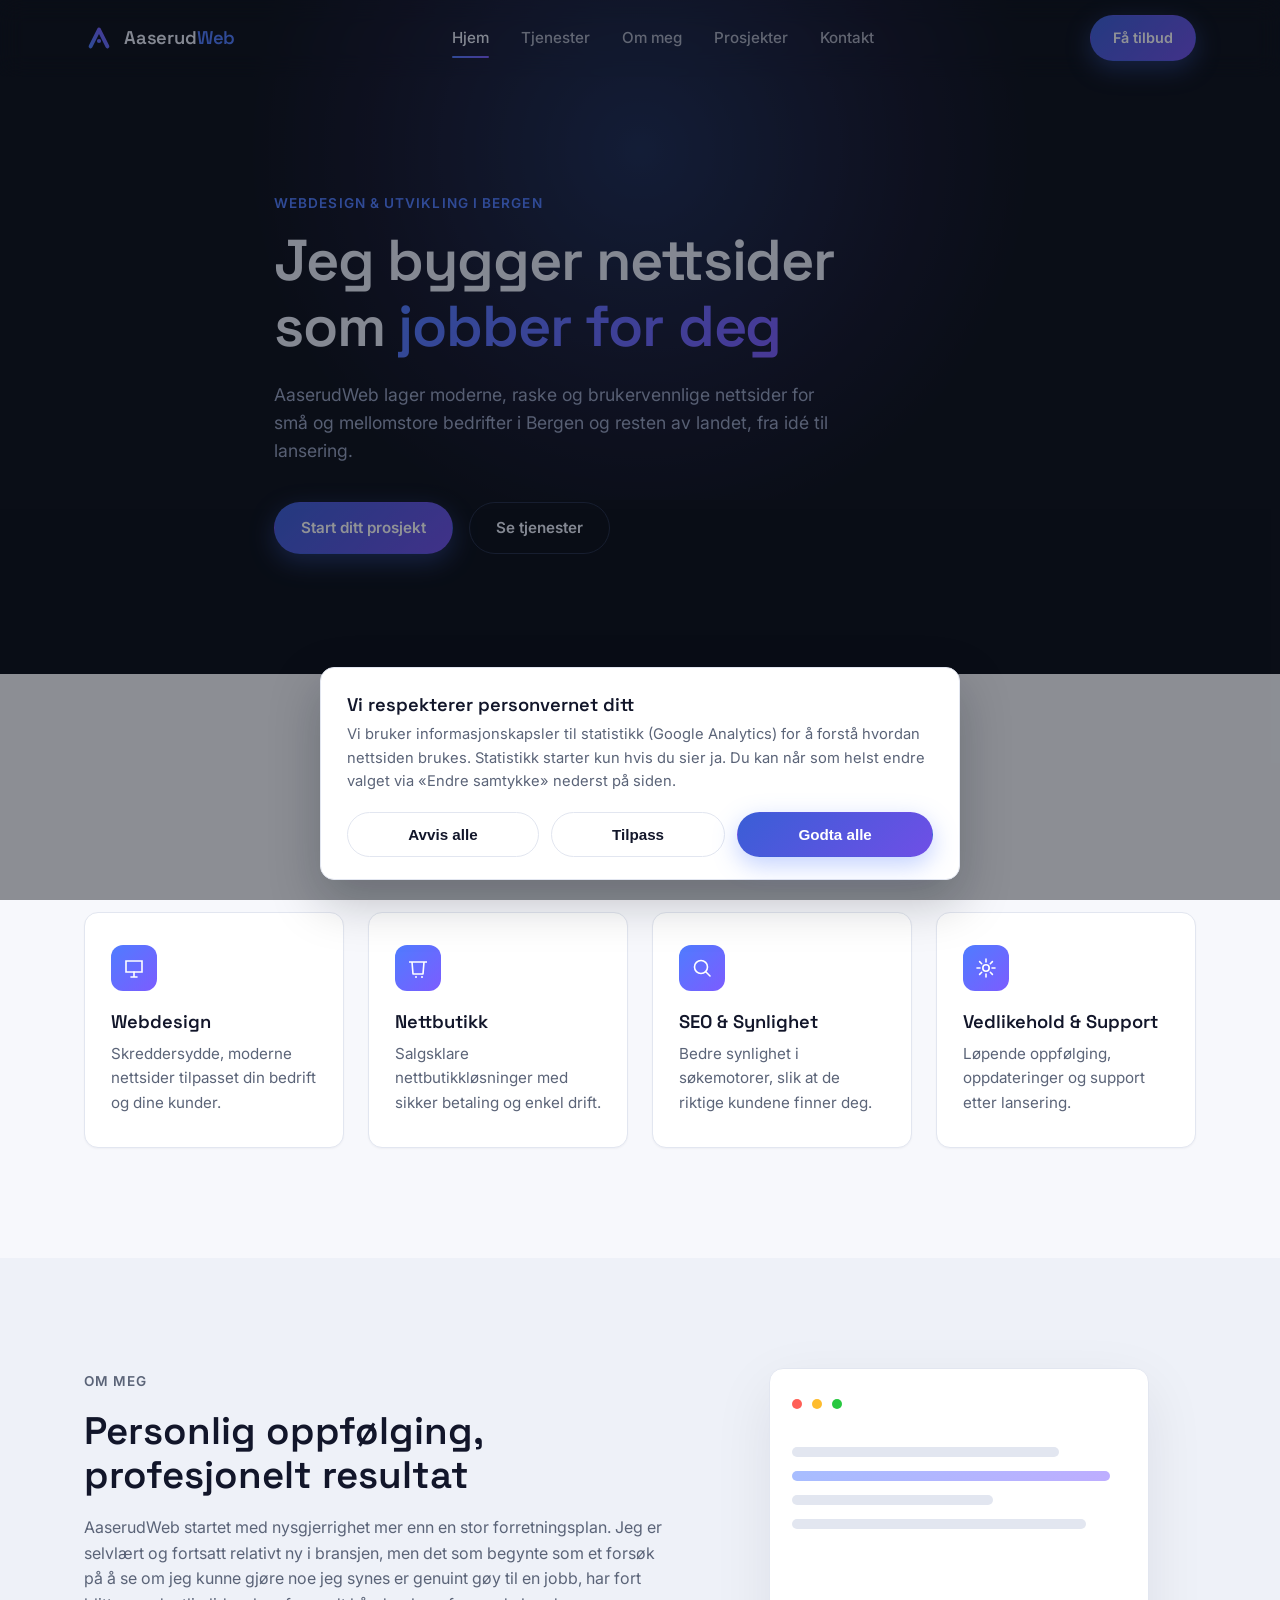
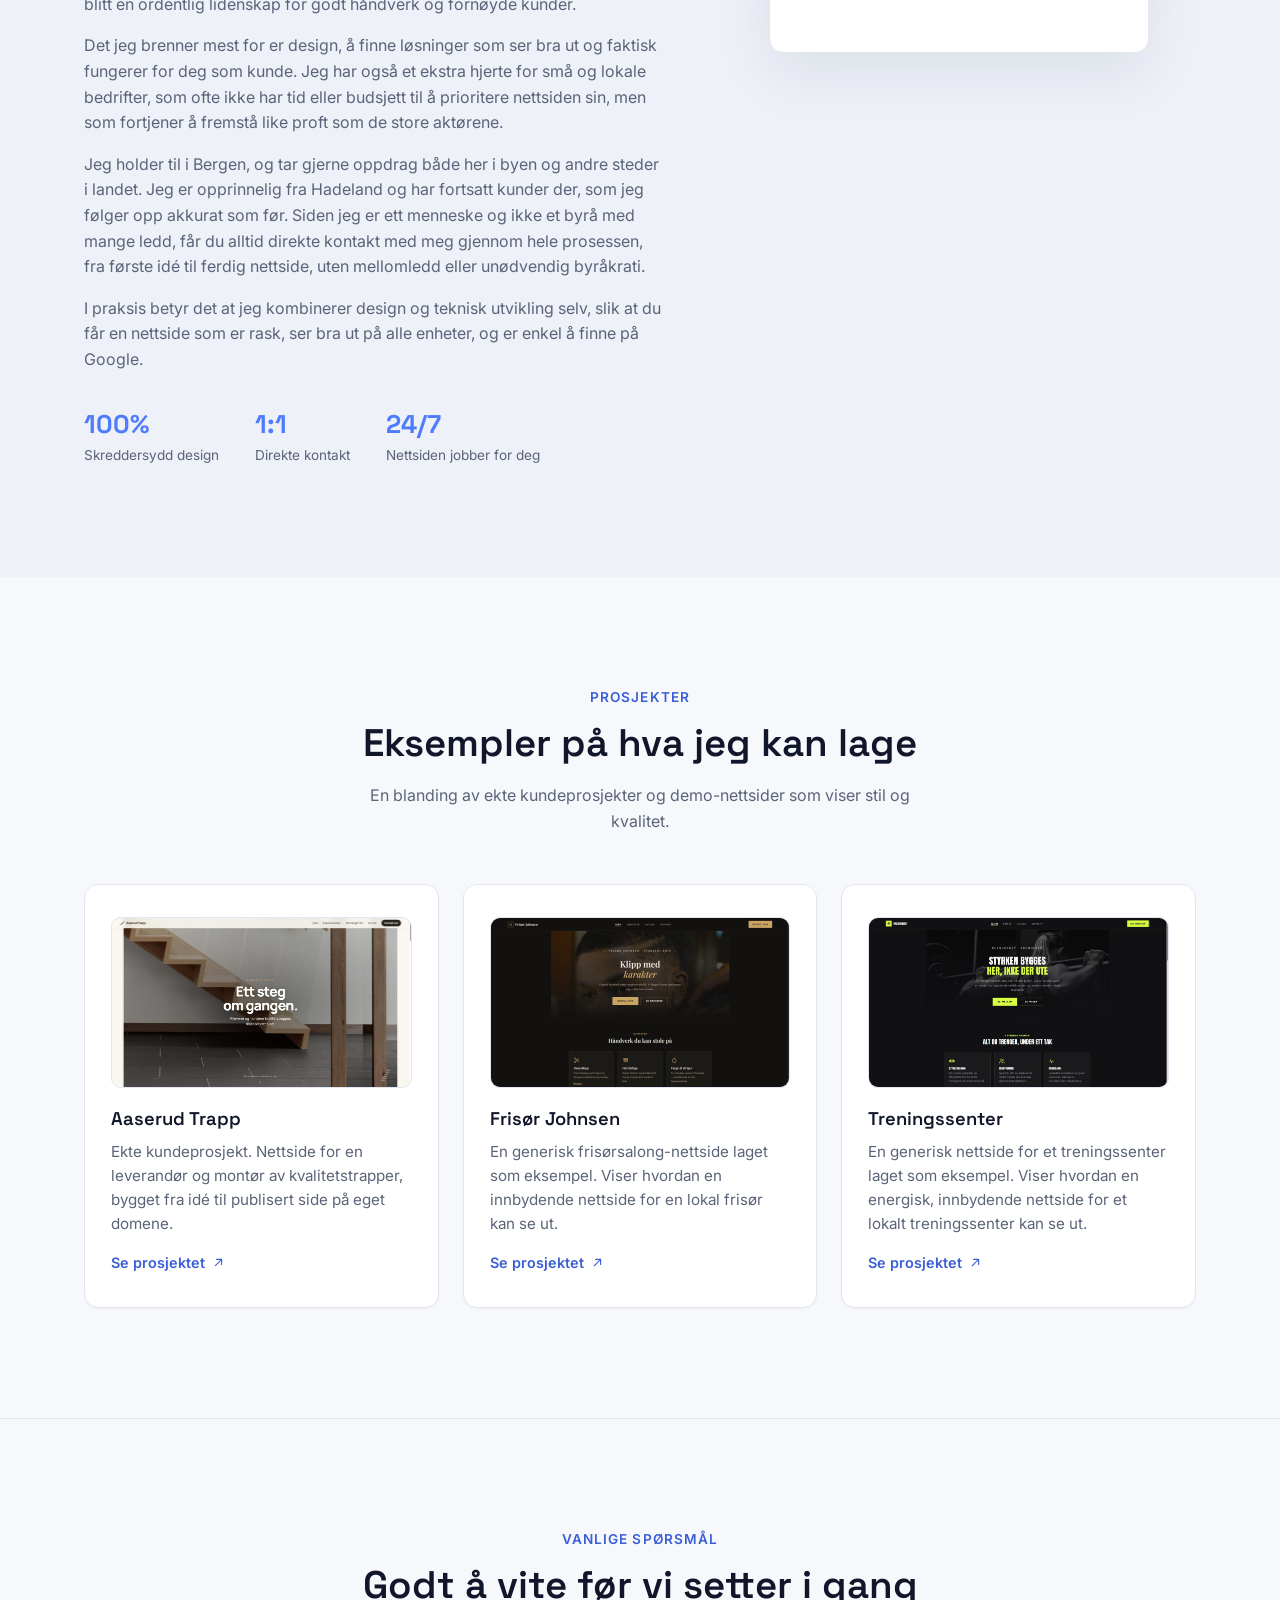
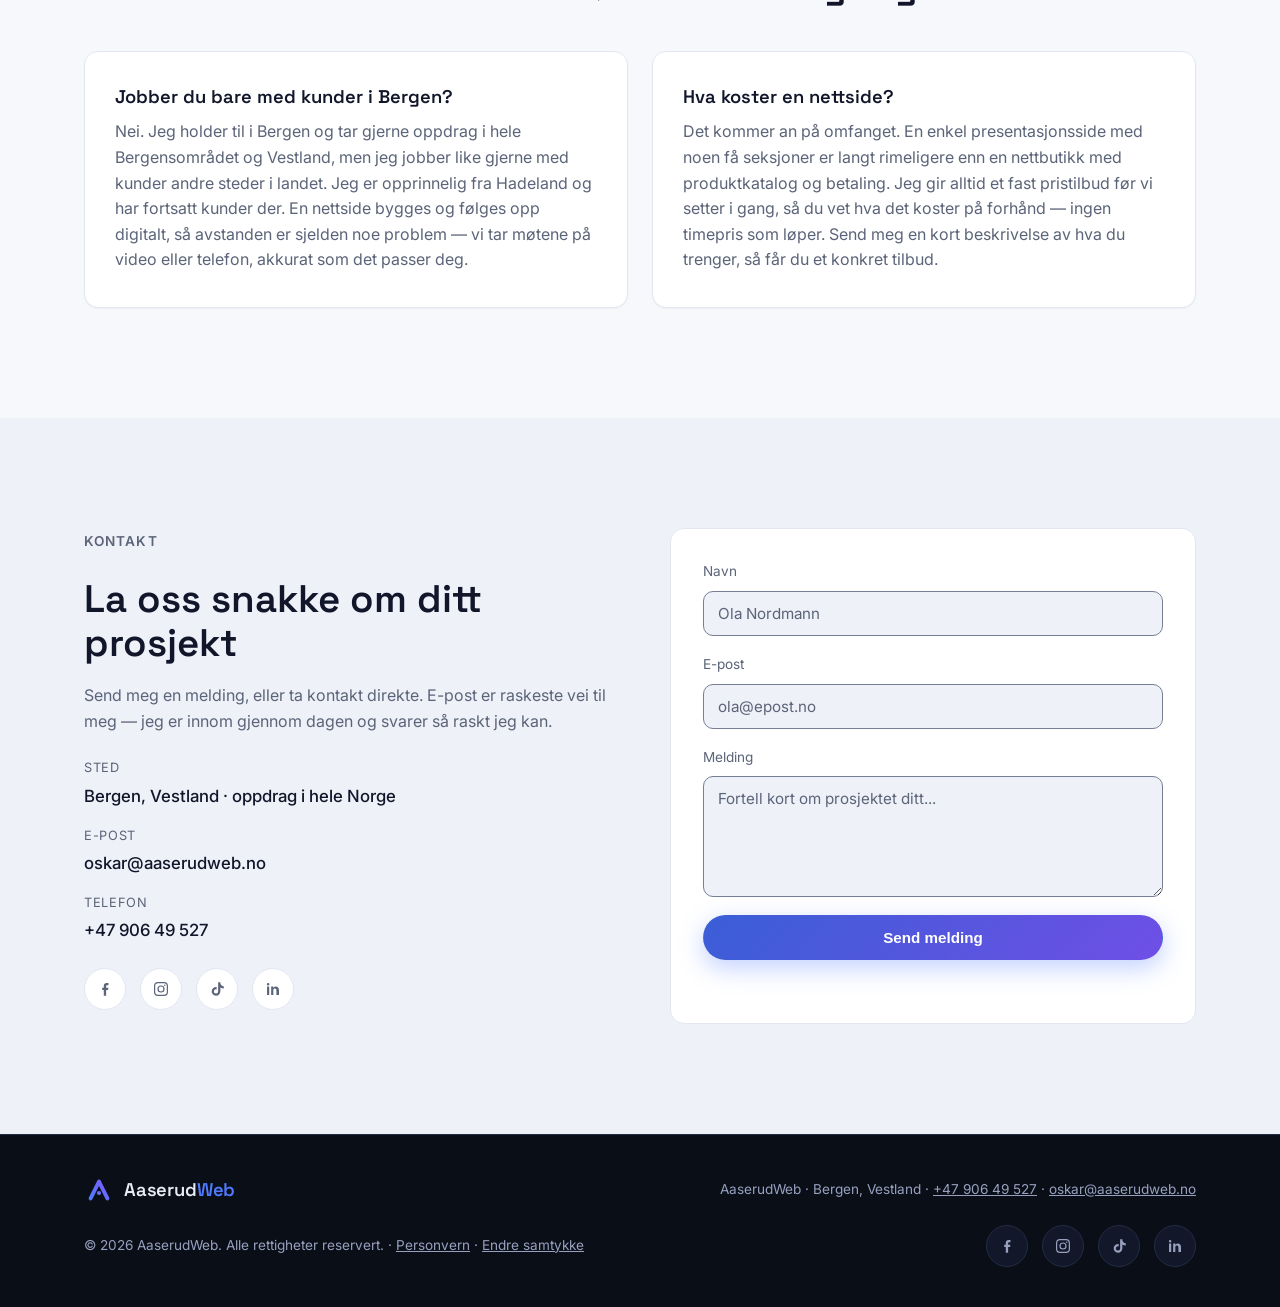
==== commit 1e49ab60: "Relocate business from Hadeland to Bergen Bergen becomes the primary market; Hadeland stays as a sec" ====
--- a/index.html
+++ b/index.html
@@ -3,26 +3,26 @@
 <head>
 <meta charset="UTF-8">
 <meta name="viewport" content="width=device-width, initial-scale=1.0">
-<title>AaserudWeb | Webdesign og nettsider i Hadeland</title>
-<meta name="description" content="AaserudWeb lager moderne, raske og effektive nettsider for bedrifter i Hadeland og resten av landet. Webdesign, nettbutikk, SEO og support.">
+<title>Webdesign i Bergen | Nettsider for bedrifter | AaserudWeb</title>
+<meta name="description" content="AaserudWeb lager raske, moderne nettsider for små bedrifter i Bergen og Vestland – og fortsatt for kunder i Hadeland. Webdesign, nettbutikk, SEO og support.">
 <link rel="canonical" href="https://aaserudweb.no/">
 
 <!-- Open Graph (deling på Facebook, LinkedIn, m.m.) -->
 <meta property="og:type" content="website">
 <meta property="og:site_name" content="AaserudWeb">
 <meta property="og:locale" content="nb_NO">
-<meta property="og:title" content="AaserudWeb | Webdesign og nettsider i Hadeland">
-<meta property="og:description" content="Moderne, raske og effektive nettsider for bedrifter i Hadeland og resten av landet. Webdesign, nettbutikk, SEO og support.">
+<meta property="og:title" content="Webdesign i Bergen | Nettsider for bedrifter | AaserudWeb">
+<meta property="og:description" content="Moderne, raske nettsider for små bedrifter i Bergen og Vestland – og for kunder i Hadeland. Webdesign, nettbutikk, SEO og support.">
 <meta property="og:url" content="https://aaserudweb.no/">
 <meta property="og:image" content="https://aaserudweb.no/bilder/og-image.png">
 <meta property="og:image:width" content="1200">
 <meta property="og:image:height" content="630">
-<meta property="og:image:alt" content="AaserudWeb, webdesign og nettsider i Hadeland">
+<meta property="og:image:alt" content="AaserudWeb – webdesign og nettsider for bedrifter i Bergen">
 
 <!-- Twitter/X -->
 <meta name="twitter:card" content="summary_large_image">
-<meta name="twitter:title" content="AaserudWeb | Webdesign og nettsider i Hadeland">
-<meta name="twitter:description" content="Moderne, raske og effektive nettsider for bedrifter i Hadeland og resten av landet.">
+<meta name="twitter:title" content="Webdesign i Bergen | Nettsider for bedrifter | AaserudWeb">
+<meta name="twitter:description" content="Moderne, raske nettsider for små bedrifter i Bergen og Vestland. Webdesign, nettbutikk, SEO og support.">
 <meta name="twitter:image" content="https://aaserudweb.no/bilder/og-image.png">
 <link rel="preconnect" href="https://fonts.googleapis.com">
 <link rel="preconnect" href="https://fonts.gstatic.com" crossorigin>
@@ -30,38 +30,180 @@
 <link rel="stylesheet" href="css/style.css">
 <link rel="icon" type="image/svg+xml" href="favicon.svg">
 
-<!-- Strukturert data: hjelper Google forstå at dette er en lokal webdesign-tjeneste -->
+<!-- Strukturert data: lokal webdesign-tjeneste med tjenesteområde (Bergen) -->
 <script type="application/ld+json">
 {
   "@context": "https://schema.org",
-  "@type": "ProfessionalService",
-  "@id": "https://aaserudweb.no/#business",
-  "name": "AaserudWeb",
-  "description": "Webdesign og utvikling av moderne, raske nettsider for små og mellomstore bedrifter i Hadeland og resten av Norge.",
-  "url": "https://aaserudweb.no/",
-  "image": "https://aaserudweb.no/bilder/og-image.png",
-  "logo": "https://aaserudweb.no/favicon.svg",
-  "email": "oskar@aaserudweb.no",
-  "telephone": "+4790649527",
-  "priceRange": "$$",
-  "founder": { "@type": "Person", "name": "Oskar Aaserud" },
-  "parentOrganization": { "@type": "Organization", "name": "Kai Aaserud Design AS" },
-  "address": {
-    "@type": "PostalAddress",
-    "addressLocality": "Grua",
-    "addressRegion": "Innlandet",
-    "addressCountry": "NO"
-  },
-  "areaServed": [
-    { "@type": "Place", "name": "Hadeland" },
-    { "@type": "Country", "name": "Norge" }
-  ],
-  "knowsAbout": ["Webdesign", "Nettbutikk", "SEO", "Nettsider"],
-  "sameAs": [
-    "https://www.facebook.com/profile.php?id=61591811129227",
-    "https://www.instagram.com/aaserudweb/",
-    "https://www.tiktok.com/@aaserudweb",
-    "https://www.linkedin.com/in/oskar-aaserud-960162421/"
+  "@graph": [
+    {
+      "@type": "LocalBusiness",
+      "@id": "https://aaserudweb.no/#business",
+      "name": "AaserudWeb",
+      "description": "Webdesign og utvikling av moderne, raske nettsider for små og mellomstore bedrifter i Bergen og Vestland, og for kunder i Hadeland og resten av Norge.",
+      "url": "https://aaserudweb.no/",
+      "image": "https://aaserudweb.no/bilder/og-image.png",
+      "logo": {
+        "@type": "ImageObject",
+        "@id": "https://aaserudweb.no/#logo",
+        "url": "https://aaserudweb.no/favicon.svg",
+        "contentUrl": "https://aaserudweb.no/favicon.svg"
+      },
+      "email": "oskar@aaserudweb.no",
+      "telephone": "+4790649527",
+      "priceRange": "$$",
+      "currenciesAccepted": "NOK",
+      "knowsLanguage": ["nb-NO", "en"],
+      "founder": { "@id": "https://aaserudweb.no/#oskar" },
+      "employee": { "@id": "https://aaserudweb.no/#oskar" },
+      "parentOrganization": {
+        "@type": "Organization",
+        "name": "Kai Aaserud Design AS",
+        "identifier": {
+          "@type": "PropertyValue",
+          "propertyID": "Organisasjonsnummer",
+          "value": "917796440"
+        }
+      },
+      "address": {
+        "@type": "PostalAddress",
+        "addressLocality": "Bergen",
+        "addressRegion": "Vestland",
+        "addressCountry": "NO"
+      },
+      "areaServed": [
+        { "@type": "City", "name": "Bergen", "sameAs": "https://no.wikipedia.org/wiki/Bergen" },
+        { "@type": "AdministrativeArea", "name": "Vestland", "sameAs": "https://no.wikipedia.org/wiki/Vestland" },
+        { "@type": "Place", "name": "Hadeland", "sameAs": "https://no.wikipedia.org/wiki/Hadeland" },
+        { "@type": "Country", "name": "Norge", "sameAs": "https://no.wikipedia.org/wiki/Norge" }
+      ],
+      "knowsAbout": [
+        "Webdesign",
+        "Nettsider",
+        "Nettbutikk",
+        "SEO",
+        "Søkemotoroptimalisering",
+        "Responsivt webdesign",
+        "Webutvikling"
+      ],
+      "hasOfferCatalog": {
+        "@type": "OfferCatalog",
+        "name": "Tjenester",
+        "itemListElement": [
+          {
+            "@type": "Offer",
+            "itemOffered": {
+              "@type": "Service",
+              "name": "Webdesign",
+              "serviceType": "Webdesign",
+              "description": "Skreddersydde, moderne nettsider tilpasset din bedrift og dine kunder.",
+              "provider": { "@id": "https://aaserudweb.no/#business" },
+              "areaServed": { "@type": "City", "name": "Bergen" }
+            }
+          },
+          {
+            "@type": "Offer",
+            "itemOffered": {
+              "@type": "Service",
+              "name": "Nettbutikk",
+              "serviceType": "Netthandel",
+              "description": "Salgsklare nettbutikkløsninger med sikker betaling og enkel drift.",
+              "provider": { "@id": "https://aaserudweb.no/#business" },
+              "areaServed": { "@type": "City", "name": "Bergen" }
+            }
+          },
+          {
+            "@type": "Offer",
+            "itemOffered": {
+              "@type": "Service",
+              "name": "SEO og synlighet",
+              "serviceType": "Søkemotoroptimalisering",
+              "description": "Bedre synlighet i søkemotorer, slik at de riktige kundene finner deg.",
+              "provider": { "@id": "https://aaserudweb.no/#business" },
+              "areaServed": { "@type": "City", "name": "Bergen" }
+            }
+          },
+          {
+            "@type": "Offer",
+            "itemOffered": {
+              "@type": "Service",
+              "name": "Vedlikehold og support",
+              "serviceType": "Drift og vedlikehold av nettsider",
+              "description": "Løpende oppfølging, oppdateringer og support etter lansering.",
+              "provider": { "@id": "https://aaserudweb.no/#business" },
+              "areaServed": { "@type": "City", "name": "Bergen" }
+            }
+          }
+        ]
+      },
+      "sameAs": [
+        "https://www.facebook.com/profile.php?id=61591811129227",
+        "https://www.instagram.com/aaserudweb/",
+        "https://www.tiktok.com/@aaserudweb",
+        "https://www.linkedin.com/in/oskar-aaserud-960162421/"
+      ]
+    },
+    {
+      "@type": "Person",
+      "@id": "https://aaserudweb.no/#oskar",
+      "name": "Oskar Aaserud",
+      "jobTitle": "Webdesigner og utvikler",
+      "url": "https://aaserudweb.no/#om-oss",
+      "worksFor": { "@id": "https://aaserudweb.no/#business" },
+      "homeLocation": {
+        "@type": "Place",
+        "address": {
+          "@type": "PostalAddress",
+          "addressLocality": "Bergen",
+          "addressRegion": "Vestland",
+          "addressCountry": "NO"
+        }
+      },
+      "knowsAbout": ["Webdesign", "Frontend-utvikling", "SEO", "Nettbutikk"],
+      "sameAs": ["https://www.linkedin.com/in/oskar-aaserud-960162421/"]
+    },
+    {
+      "@type": "WebSite",
+      "@id": "https://aaserudweb.no/#website",
+      "url": "https://aaserudweb.no/",
+      "name": "AaserudWeb",
+      "inLanguage": "nb-NO",
+      "publisher": { "@id": "https://aaserudweb.no/#business" }
+    },
+    {
+      "@type": "WebPage",
+      "@id": "https://aaserudweb.no/#webpage",
+      "url": "https://aaserudweb.no/",
+      "name": "Webdesign i Bergen | Nettsider for bedrifter | AaserudWeb",
+      "description": "AaserudWeb lager raske, moderne nettsider for små bedrifter i Bergen og Vestland – og fortsatt for kunder i Hadeland.",
+      "isPartOf": { "@id": "https://aaserudweb.no/#website" },
+      "about": { "@id": "https://aaserudweb.no/#business" },
+      "primaryImageOfPage": { "@id": "https://aaserudweb.no/#logo" },
+      "inLanguage": "nb-NO"
+    },
+    {
+      "@type": "FAQPage",
+      "@id": "https://aaserudweb.no/#faq",
+      "isPartOf": { "@id": "https://aaserudweb.no/#webpage" },
+      "inLanguage": "nb-NO",
+      "mainEntity": [
+        {
+          "@type": "Question",
+          "name": "Jobber du bare med kunder i Bergen?",
+          "acceptedAnswer": {
+            "@type": "Answer",
+            "text": "Nei. Jeg holder til i Bergen og tar gjerne oppdrag i hele Bergensområdet og Vestland, men jeg jobber like gjerne med kunder andre steder i landet. Jeg er opprinnelig fra Hadeland og har fortsatt kunder der. En nettside bygges og følges opp digitalt, så avstanden er sjelden noe problem — vi tar møtene på video eller telefon, akkurat som det passer deg."
+          }
+        },
+        {
+          "@type": "Question",
+          "name": "Hva koster en nettside?",
+          "acceptedAnswer": {
+            "@type": "Answer",
+            "text": "Det kommer an på omfanget. En enkel presentasjonsside med noen få seksjoner er langt rimeligere enn en nettbutikk med produktkatalog og betaling. Jeg gir alltid et fast pristilbud før vi setter i gang, så du vet hva det koster på forhånd — ingen timepris som løper. Send meg en kort beskrivelse av hva du trenger, så får du et konkret tilbud."
+          }
+        }
+      ]
+    }
   ]
 }
 </script>
@@ -114,11 +256,11 @@
   <section class="hero" id="hjem">
     <div class="hero-glow"></div>
     <div class="container hero-inner">
-      <p class="eyebrow">Webdesign &amp; Utvikling</p>
+      <p class="eyebrow">Webdesign &amp; utvikling i Bergen</p>
       <h1>Jeg bygger nettsider<br>som <span class="text-gradient">jobber for deg</span></h1>
       <p class="hero-lead">
-        AaserudWeb lager moderne, raske og brukervennlige nettsider
-        for små og mellomstore bedrifter, fra idé til lansering.
+        AaserudWeb lager moderne, raske og brukervennlige nettsider for små og
+        mellomstore bedrifter i Bergen og resten av landet, fra idé til lansering.
       </p>
       <div class="hero-actions">
         <a href="#kontakt" class="btn btn-primary">Start ditt prosjekt</a>
@@ -188,10 +330,11 @@
           men som fortjener å fremstå like proft som de store aktørene.
         </p>
         <p>
-          Jeg holder til på Grua i Hadeland, og tar gjerne oppdrag både lokalt og for kunder andre
-          steder i landet. Siden jeg er ett menneske og ikke et byrå med mange ledd, får
-          du alltid direkte kontakt med meg gjennom hele prosessen, fra første idé til
-          ferdig nettside, uten mellomledd eller unødvendig byråkrati.
+          Jeg holder til i Bergen, og tar gjerne oppdrag både her i byen og andre steder
+          i landet. Jeg er opprinnelig fra Hadeland og har fortsatt kunder der, som jeg
+          følger opp akkurat som før. Siden jeg er ett menneske og ikke et byrå med mange
+          ledd, får du alltid direkte kontakt med meg gjennom hele prosessen, fra første
+          idé til ferdig nettside, uten mellomledd eller unødvendig byråkrati.
         </p>
         <p>
           I praksis betyr det at jeg kombinerer design og teknisk utvikling selv, slik at
@@ -275,15 +418,51 @@
     </div>
   </section>
 
+  <!-- FAQ -->
+  <section class="section faq" id="faq">
+    <div class="container">
+      <p class="eyebrow center">Vanlige spørsmål</p>
+      <h2 class="section-title center">Godt å vite før vi setter i gang</h2>
+
+      <div class="faq-grid">
+        <div class="faq-item reveal">
+          <h3>Jobber du bare med kunder i Bergen?</h3>
+          <p>
+            Nei. Jeg holder til i Bergen og tar gjerne oppdrag i hele Bergensområdet og
+            Vestland, men jeg jobber like gjerne med kunder andre steder i landet. Jeg er
+            opprinnelig fra Hadeland og har fortsatt kunder der. En nettside bygges og
+            følges opp digitalt, så avstanden er sjelden noe problem — vi tar møtene på
+            video eller telefon, akkurat som det passer deg.
+          </p>
+        </div>
+
+        <div class="faq-item reveal">
+          <h3>Hva koster en nettside?</h3>
+          <p>
+            Det kommer an på omfanget. En enkel presentasjonsside med noen få seksjoner er
+            langt rimeligere enn en nettbutikk med produktkatalog og betaling. Jeg gir
+            alltid et fast pristilbud før vi setter i gang, så du vet hva det koster på
+            forhånd — ingen timepris som løper. Send meg en kort beskrivelse av hva du
+            trenger, så får du et konkret tilbud.
+          </p>
+        </div>
+      </div>
+    </div>
+  </section>
+
   <!-- KONTAKT -->
   <section class="section section-alt" id="kontakt">
     <div class="container contact-grid">
       <div class="contact-info reveal">
         <p class="eyebrow">Kontakt</p>
         <h2 class="section-title">La oss snakke om ditt prosjekt</h2>
-        <p>Send meg en melding, eller ta kontakt direkte. Jeg svarer så raskt jeg kan.</p>
+        <p>Send meg en melding, eller ta kontakt direkte. E-post er raskeste vei til meg — jeg er innom gjennom dagen og svarer så raskt jeg kan.</p>
 
         <ul class="contact-list">
+          <li>
+            <span class="contact-label">Sted</span>
+            <span class="contact-value">Bergen, Vestland &middot; oppdrag i hele Norge</span>
+          </li>
           <li>
             <span class="contact-label">E-post</span>
             <a href="mailto:oskar@aaserudweb.no">oskar@aaserudweb.no</a>
@@ -310,26 +489,29 @@
         </div>
       </div>
 
-      <form class="contact-form reveal" id="contact-form" action="https://formsubmit.co/oskar@aaserudweb.no" method="POST">
+      <form class="contact-form reveal" id="contact-form" action="https://formspree.io/f/mvzegqer" method="POST">
         <div class="form-row">
           <label for="name">Navn</label>
           <input type="text" id="name" name="Navn" required placeholder="Ola Nordmann">
         </div>
         <div class="form-row">
           <label for="email">E-post</label>
-          <input type="email" id="email" name="E-post" required placeholder="ola@epost.no">
+          <!-- Feltnavnet må være "email" for at Formspree skal sette Reply-To,
+               slik at du kan svare kunden direkte fra innboksen. -->
+          <input type="email" id="email" name="email" required placeholder="ola@epost.no">
         </div>
         <div class="form-row">
           <label for="message">Melding</label>
           <textarea id="message" name="Melding" rows="5" required placeholder="Fortell kort om prosjektet ditt..."></textarea>
         </div>
 
-        <!-- FormSubmit-innstillinger -->
+        <!-- Formspree-innstillinger -->
         <input type="hidden" name="_subject" value="Ny henvendelse fra AaserudWeb-nettsiden">
-        <input type="hidden" name="_template" value="table">
-        <input type="hidden" name="_captcha" value="false">
+        <!-- _next brukes kun som reserve hvis JavaScript ikke kjører: da poster
+             nettleseren skjemaet direkte, og Formspree sender brukeren hit. -->
         <input type="hidden" name="_next" id="next-field" value="takk.html">
-        <input type="text" name="_honey" style="display:none" tabindex="-1" autocomplete="off">
+        <!-- Honeypot: spam-roboter fyller ut skjulte felt. Formspree forkaster de innsendingene. -->
+        <input type="text" name="_gotcha" style="display:none" tabindex="-1" autocomplete="off">
 
         <button type="submit" class="btn btn-primary btn-full">Send melding</button>
         <p class="form-note" id="form-note" aria-live="polite"></p>
@@ -345,6 +527,9 @@
       <svg class="logo-mark" aria-hidden="true"><use href="#logo-mark"/></svg>
       <span class="logo-text">Aaserud<span class="logo-accent">Web</span></span>
     </a>
+    <p class="footer-nap">AaserudWeb &middot; Bergen, Vestland &middot;
+      <a href="tel:+4790649527">+47 906 49 527</a> &middot;
+      <a href="mailto:oskar@aaserudweb.no">oskar@aaserudweb.no</a></p>
     <p>&copy; <span id="year"></span> AaserudWeb. Alle rettigheter reservert.
       &middot; <a href="personvern.html">Personvern</a>
       &middot; <button type="button" class="consent-reopen" data-consent-reopen>Endre samtykke</button></p>
--- a/css/style.css
+++ b/css/style.css
@@ -420,6 +420,32 @@
 .visual-lines span:nth-child(3) { width: 60%; }
 .visual-lines span:nth-child(4) { width: 88%; }
 
+/* ===== FAQ =====
+   Svarene står åpne, ikke i en accordion: det er bare to spørsmål, og teksten
+   er det både besøkende og søkemotorer skal kunne lese med én gang.
+   Hårstrek på toppen skiller seksjonen fra prosjekter, som har samme bakgrunn. */
+.faq { border-top: 1px solid var(--border); }
+
+.faq-grid {
+  display: grid;
+  grid-template-columns: 1fr 1fr;
+  gap: 24px;
+  margin-top: 44px;
+}
+
+/* Samme flate som kortene, men romsligere og uten hover-effekt – panelene er
+   ikke klikkbare, og da skal de heller ikke oppføre seg som om de er det. */
+.faq-item {
+  background: var(--surface);
+  border: 1px solid var(--border);
+  border-radius: var(--radius);
+  padding: 34px 30px;
+  box-shadow: 0 1px 2px rgba(18, 22, 42, 0.04);
+}
+
+.faq-item h3 { font-size: 1.15rem; margin-bottom: 12px; }
+.faq-item p { color: var(--text-muted); }
+
 /* ===== Contact ===== */
 .contact-grid {
   display: grid;
@@ -435,6 +461,8 @@
 .contact-label { font-size: 0.8rem; color: var(--text-muted); text-transform: uppercase; letter-spacing: 0.05em; margin-bottom: 4px; }
 .contact-list a { font-size: 1.05rem; font-weight: 500; transition: color 0.2s ease; }
 .contact-list a:hover { color: var(--accent-strong); }
+/* «Sted» er ikke en lenke, men skal ha samme vekt som e-post og telefon. */
+.contact-value { font-size: 1.05rem; font-weight: 500; }
 
 .social-links { display: flex; gap: 14px; margin-top: 8px; }
 .social-icon {
@@ -496,6 +524,9 @@
 }
 
 .form-note { margin-top: 14px; font-size: 0.85rem; color: var(--accent-strong); text-align: center; min-height: 1.2em; }
+/* Feilmelding hvis skjemaet ikke lot seg sende. Mørk rød for god lesbarhet (WCAG AA). */
+.form-note.error { color: #b3261e; }
+.form-note.error a { color: inherit; text-decoration: underline; font-weight: 600; }
 
 /* ===== Footer ===== */
 .site-footer {
@@ -554,7 +585,7 @@
 
   .grid-4 { grid-template-columns: repeat(2, 1fr); }
   .grid-3 { grid-template-columns: 1fr; }
-  .about-grid, .contact-grid { grid-template-columns: 1fr; }
+  .about-grid, .contact-grid, .faq-grid { grid-template-columns: 1fr; }
   .about-visual { order: -1; position: static; }
 }
 
